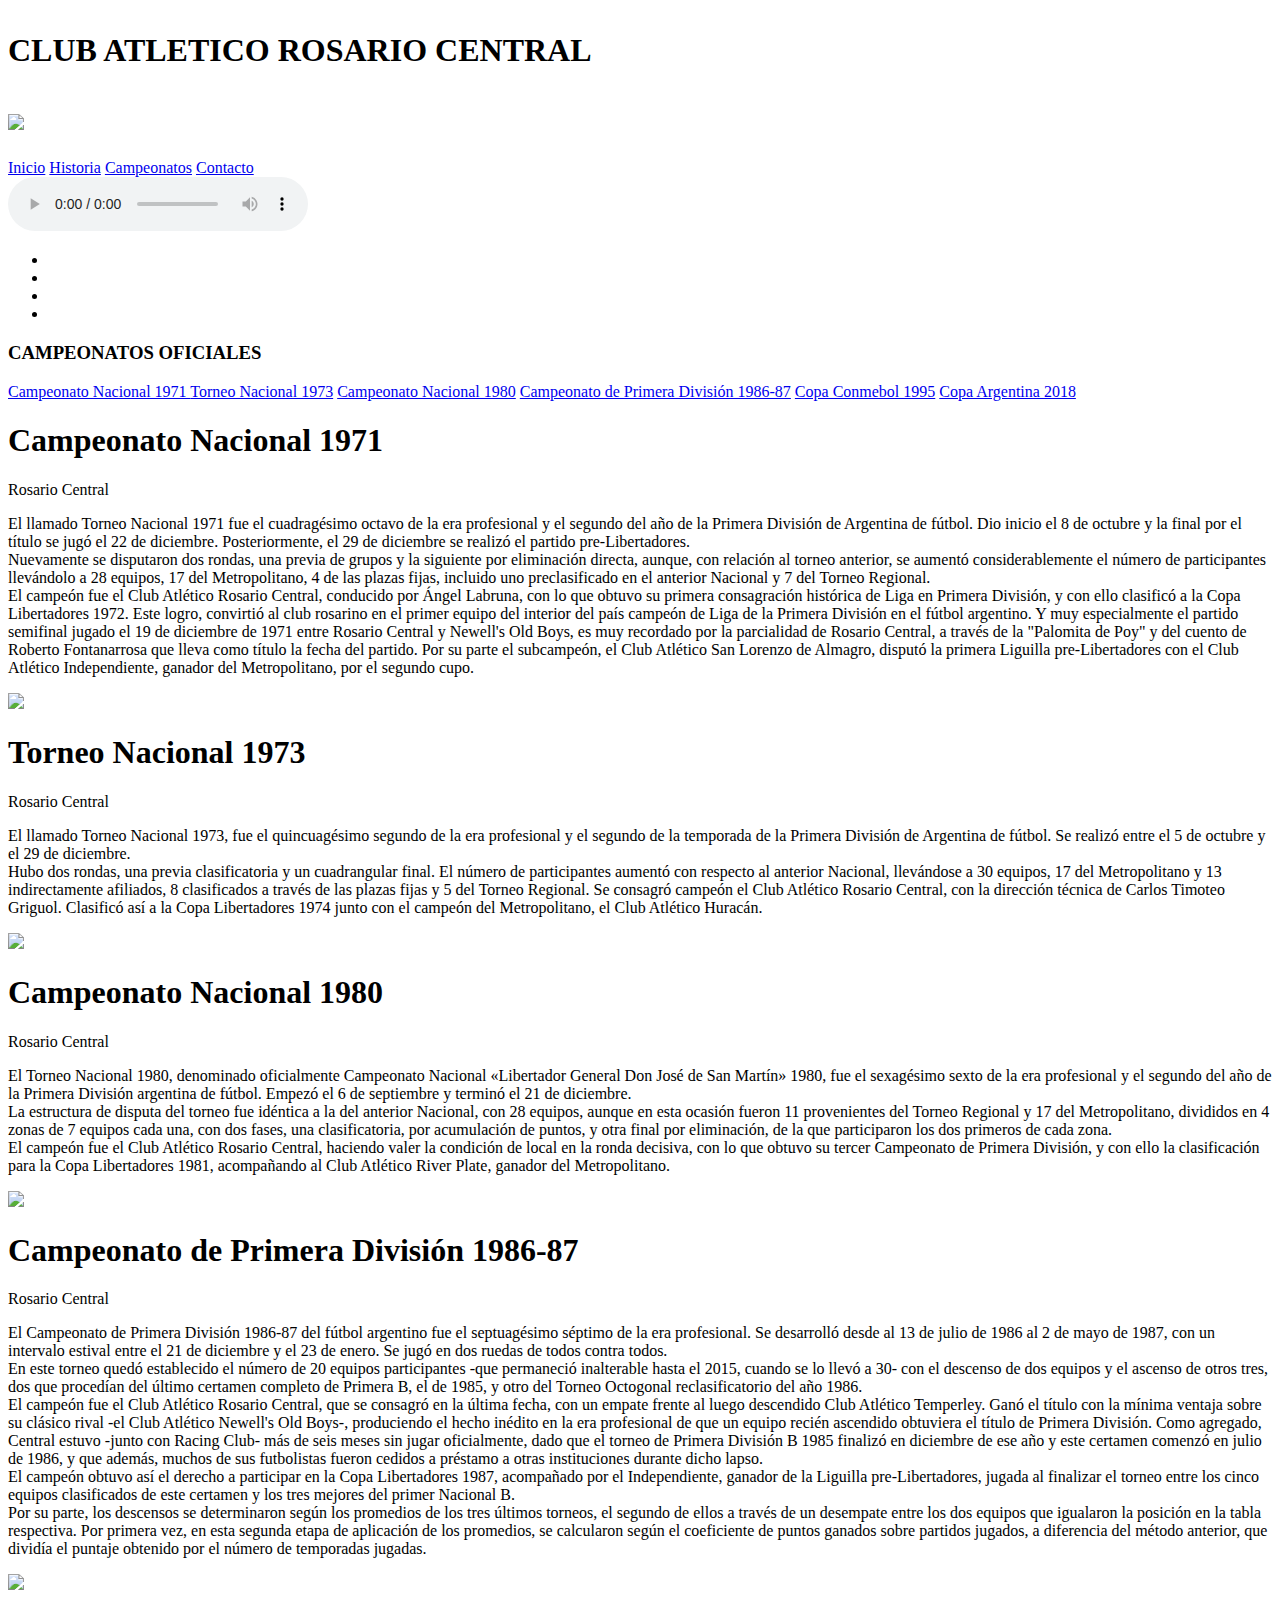
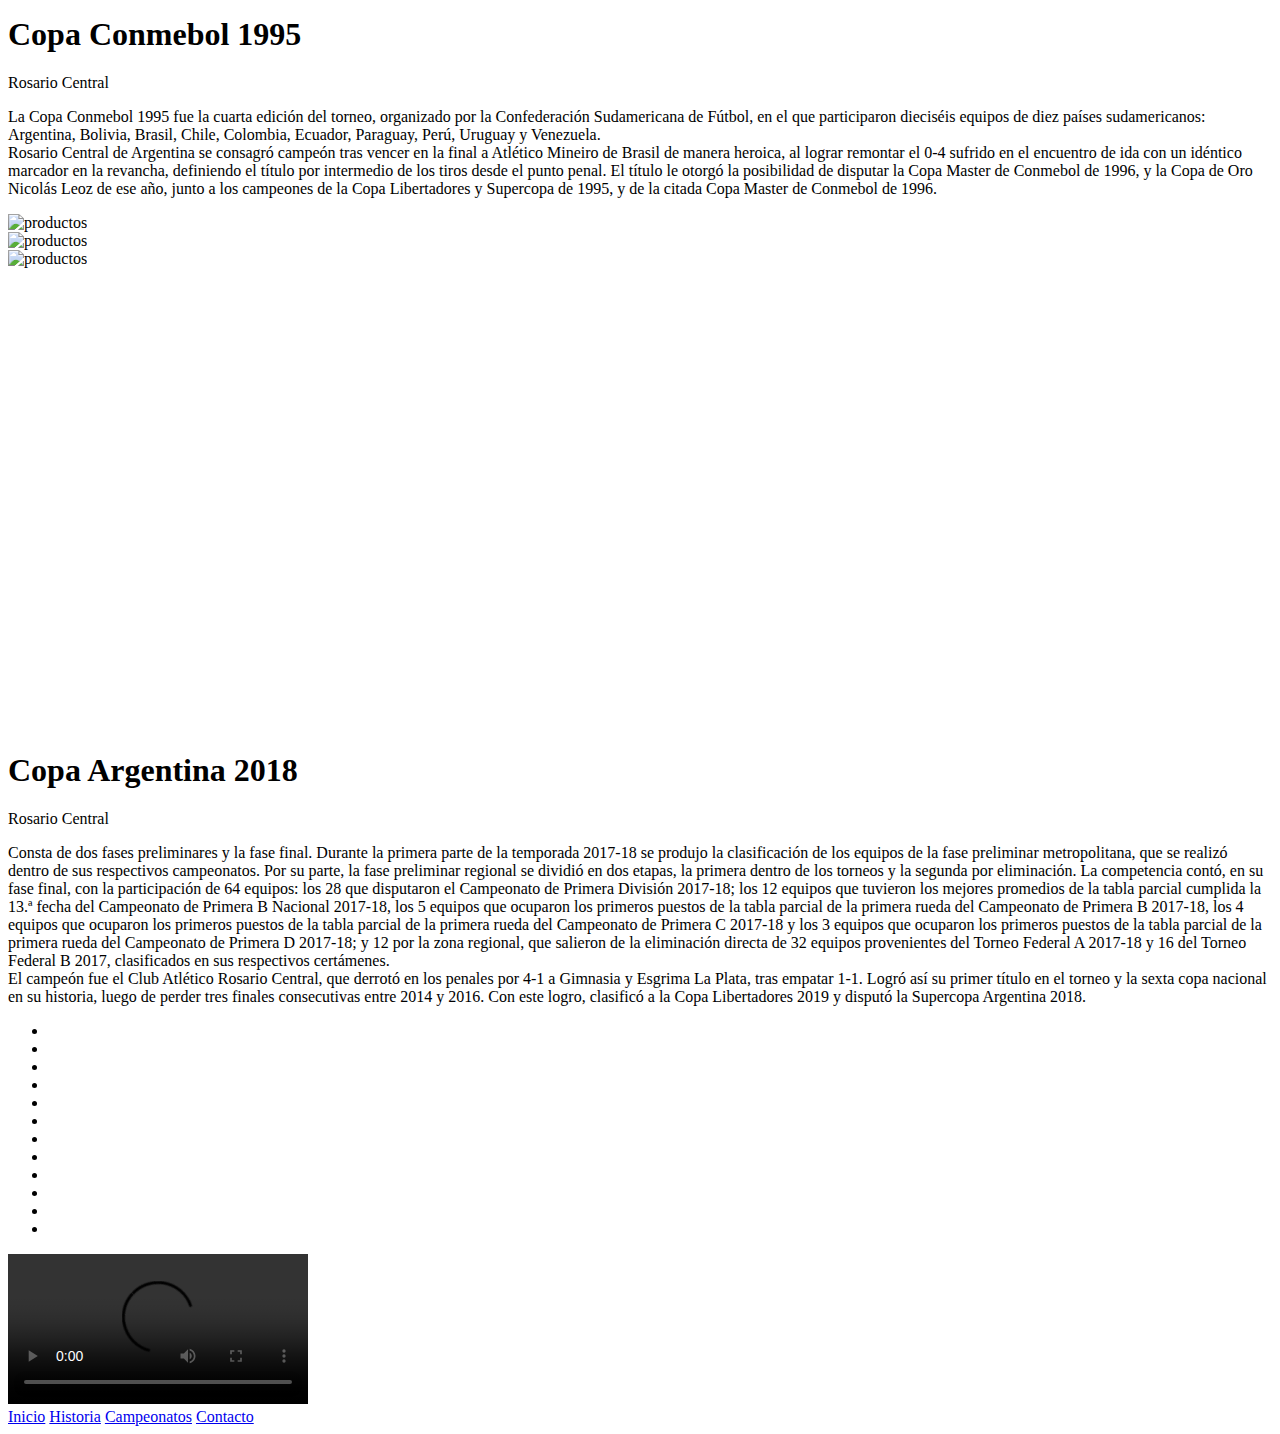
==== campeonatos.html @ 37ea7dd0 "Add files via upload" ====
<!DOCTYPE html>
<html lang="en">
<head>
    <meta charset="UTF-8">
    <meta http-equiv="X-UA-Compatible" content="IE=edge">
    <meta name="viewport" content="width=device-width, initial-scale=1.0">
    <title>Rosario Central</title>
	<link rel="stylesheet" type="text/css" href="css/normalize.css">
    <link rel="stylesheet" type="text/css" href="css/estilos.css">
</head>
<body>
    <h1 id="RC">
		<p class="hijo">CLUB ATLETICO ROSARIO CENTRAL</p>
		<img src="img/1.svg" id="escudo" >
	</h1>
	<header>
		<nav class="navbar">
			<div class="contenedor">
				<a href="index.html">Inicio</a>
				<a href="historia.html">Historia</a>
				<a href="campeonatos.html">Campeonatos</a>
				<a href="contacto.html">Contacto</a>
			</div>
		</nav>
		<audio controls="" autoplay="" loop="" >
			<source src="audio/3.mp3"  type="audio/mp3" >
		</audio>
		<div class="contenedor-imagen">
			<div  class="slider">
				<ul>
					<li><img src="img/campeonatos/1.jpg" alt=""></li>
					<li><img src="img/campeonatos/2.jpg" alt=""></li>
					<li><img src="img/campeonatos/3.jfif" alt=""></li>
					<li><img src="img/campeonatos/4.jfif " alt=""></li>
				</ul>
			</div> 
		</div>
	</header>
    <main id="blog">
		<div class="contenedor">
			<aside>
				<h3 class="titulo">CAMPEONATOS OFICIALES</h3>
				<nav class="indice">
					<a href="#articulo1">Campeonato Nacional 1971 </a>
					<a href="#articulo2">Torneo Nacional 1973</a>
					<a href="#articulo3">Campeonato Nacional 1980</a>
                    <a href="#articulo4">Campeonato de Primera División 1986-87</a>
					<a href="#articulo5">Copa Conmebol 1995</a>
					<a href="#articulo6">Copa Argentina 2018</a>
				</nav>
			</aside>
			<div class="contenido">
				<div class="post">
					<h1 class="titulo" id="articulo1">Campeonato Nacional 1971</h1>
					<p class="fecha">Rosario Central </p>
					<p>El llamado Torneo Nacional 1971 fue el cuadragésimo octavo de la era profesional y el segundo del año de la Primera División de Argentina de fútbol. Dio inicio el 8 de octubre y la final por el título se jugó el 22 de diciembre. Posteriormente, el 29 de diciembre se realizó el partido pre-Libertadores.<br>
                        Nuevamente se disputaron dos rondas, una previa de grupos y la siguiente por eliminación directa, aunque, con relación al torneo anterior, se aumentó considerablemente el número de participantes llevándolo a 28 equipos, 17 del Metropolitano, 4 de las plazas fijas, incluido uno preclasificado en el anterior Nacional y 7 del Torneo Regional.<br>
                        El campeón fue el Club Atlético Rosario Central, conducido por Ángel Labruna, con lo que obtuvo su primera consagración histórica de Liga en Primera División, y con ello clasificó a la Copa Libertadores 1972. Este logro, convirtió al club rosarino en el primer equipo del interior del país campeón de Liga de la Primera División en el fútbol argentino. Y muy especialmente el partido semifinal jugado el 19 de diciembre de 1971 entre Rosario Central y Newell's Old Boys, es muy recordado por la parcialidad de Rosario Central, a través de la "Palomita de Poy" y del cuento de Roberto Fontanarrosa que lleva como título la fecha del partido. Por su parte el subcampeón, el Club Atlético San Lorenzo de Almagro, disputó la primera Liguilla pre-Libertadores con el Club Atlético Independiente, ganador del Metropolitano, por el segundo cupo.<br>
					</p>
                    <img src="http://2.bp.blogspot.com/_KOpoHo4p1G0/S1Z5hCLZdzI/AAAAAAAAG38/K3ihgG-0pUM/s1600/Rosario+Central+1971.jpg">
				</div>
				<div class="post">
					<h1 class="titulo" id="articulo2">Torneo Nacional 1973</h1>
					<p class="fecha">Rosario Central</p>
					<p>El llamado Torneo Nacional 1973, fue el quincuagésimo segundo de la era profesional y el segundo de la temporada de la Primera División de Argentina de fútbol. Se realizó entre el 5 de octubre y el 29 de diciembre.<br>
                        Hubo dos rondas, una previa clasificatoria y un cuadrangular final. El número de participantes aumentó con respecto al anterior Nacional, llevándose a 30 equipos, 17 del Metropolitano y 13 indirectamente afiliados, 8 clasificados a través de las plazas fijas y 5 del Torneo Regional.
                        Se consagró campeón el Club Atlético Rosario Central, con la dirección técnica de Carlos Timoteo Griguol. Clasificó así a la Copa Libertadores 1974 junto con el campeón del Metropolitano, el Club Atlético Huracán.<br>

					</p>
                    <img src="http://2.bp.blogspot.com/_KOpoHo4p1G0/S6hB_Wzm0nI/AAAAAAAAG-U/hQ5O5_3QPI8/s1600/Atlanta+1973.jpg">

				</div>
				<div class="post" >
					<h1 class="titulo" id="articulo3">Campeonato Nacional 1980 </h1>
					<p class="fecha">Rosario Central</p>
                    <p>El Torneo Nacional 1980, denominado oficialmente Campeonato Nacional «Libertador General Don José de San Martín» 1980, fue el sexagésimo sexto de la era profesional y el segundo del año de la Primera División argentina de fútbol. Empezó el 6 de septiembre y terminó el 21 de diciembre.<br>
                        La estructura de disputa del torneo fue idéntica a la del anterior Nacional, con 28 equipos, aunque en esta ocasión fueron 11 provenientes del Torneo Regional y 17 del Metropolitano, divididos en 4 zonas de 7 equipos cada una, con dos fases, una clasificatoria, por acumulación de puntos, y otra final por eliminación, de la que participaron los dos primeros de cada zona.<br>                        
                        El campeón fue el Club Atlético Rosario Central, haciendo valer la condición de local en la ronda decisiva, con lo que obtuvo su tercer Campeonato de Primera División, y con ello la clasificación para la Copa Libertadores 1981, acompañando al Club Atlético River Plate, ganador del Metropolitano.<br>
                    </p>
                    <p><img src="http://2.bp.blogspot.com/_KOpoHo4p1G0/TI5uPlGLRNI/AAAAAAAAHmg/wCCuE2Ijllo/s1600/Rosario+Central+1980+(1).jpg" width=100%>
				</div>
                <div class="post">
					<h1 class="titulo" id="articulo4">Campeonato de Primera División 1986-87</h1>
					<p class="fecha">Rosario Central </p>
					<p>El Campeonato de Primera División 1986-87 del fútbol argentino fue el septuagésimo séptimo de la era profesional. Se desarrolló desde al 13 de julio de 1986 al 2 de mayo de 1987, con un intervalo estival entre el 21 de diciembre y el 23 de enero. Se jugó en dos ruedas de todos contra todos.<br>
                        En este torneo quedó establecido el número de 20 equipos participantes -que permaneció inalterable hasta el 2015, cuando se lo llevó a 30- con el descenso de dos equipos y el ascenso de otros tres, dos que procedían del último certamen completo de Primera B, el de 1985, y otro del Torneo Octogonal reclasificatorio del año 1986.<br>                        
                        El campeón fue el Club Atlético Rosario Central, que se consagró en la última fecha, con un empate frente al luego descendido Club Atlético Temperley. Ganó el título con la mínima ventaja sobre su clásico rival -el Club Atlético Newell's Old Boys-, produciendo el hecho inédito en la era profesional de que un equipo recién ascendido obtuviera el título de Primera División. Como agregado, Central estuvo -junto con Racing Club- más de seis meses sin jugar oficialmente, dado que el torneo de Primera División B 1985 finalizó en diciembre de ese año y este certamen comenzó en julio de 1986, y que además, muchos de sus futbolistas fueron cedidos a préstamo a otras instituciones durante dicho lapso.<br>                        
                        El campeón obtuvo así el derecho a participar en la Copa Libertadores 1987, acompañado por el Independiente, ganador de la Liguilla pre-Libertadores, jugada al finalizar el torneo entre los cinco equipos clasificados de este certamen y los tres mejores del primer Nacional B.<br>
                        Por su parte, los descensos se determinaron según los promedios de los tres últimos torneos, el segundo de ellos a través de un desempate entre los dos equipos que igualaron la posición en la tabla respectiva. Por primera vez, en esta segunda etapa de aplicación de los promedios, se calcularon según el coeficiente de puntos ganados sobre partidos jugados, a diferencia del método anterior, que dividía el puntaje obtenido por el número de temporadas jugadas.<br>
					</p>
                    <img src="https://upload.wikimedia.org/wikipedia/commons/e/e0/Central_8687.png" width=100%>
				</div>
				<div class="post">
					<h1 class="titulo" id="articulo5">Copa Conmebol 1995</h1>
					<p class="fecha">Rosario Central</p>
					<p>
                        La Copa Conmebol 1995 fue la cuarta edición del torneo, organizado por la Confederación Sudamericana de Fútbol, en el que participaron dieciséis equipos de diez países sudamericanos: Argentina, Bolivia, Brasil, Chile, Colombia, Ecuador, Paraguay, Perú, Uruguay y Venezuela.<br>
Rosario Central de Argentina se consagró campeón tras vencer en la final a Atlético Mineiro de Brasil de manera heroica, al lograr remontar el 0-4 sufrido en el encuentro de ida con un idéntico marcador en la revancha, definiendo el título por intermedio de los tiros desde el punto penal. El título le otorgó la posibilidad de disputar la Copa Master de Conmebol de 1996, y la Copa de Oro Nicolás Leoz de ese año, junto a los campeones de la Copa Libertadores y Supercopa de 1995, y de la citada Copa Master de Conmebol de 1996.<br>
					</p>
                    <div class="grid-container_" title="tproducto" >
                        <div class="grid-items_" ><img src="https://pbs.twimg.com/media/Duyet1YX4AACtI6?format=jpg&name=medium" title="productos"></div>
                        <div class="grid-items_" > <img src="https://3.bp.blogspot.com/-6Rc7_xMlsIE/VLcioAGjJvI/AAAAAAAASYM/Ajfu0hklpxg/s1600/1995.jpg" title="productos"></div>
                        <div class="grid-items_" ><img src="https://2.bp.blogspot.com/-rPLEsjruoQ0/VLbDlJTryPI/AAAAAAAASXg/zI8bmH0M1xU/s1600/imagem.jpg" title="productos"></div>
                        <div class="grid-items_" > <iframe width="100%" height="100%" src="https://www.youtube.com/embed/CvSZz_Xunyw" title="YouTube video player" frameborder="0" allow="accelerometer; autoplay; clipboard-write; encrypted-media; gyroscope; picture-in-picture" allowfullscreen></iframe></div>
                        <div class="grid-items_" ><iframe width="100%" height="100%" src="https://www.youtube.com/embed/usjiSTr1qUM" title="YouTube video player" frameborder="0" allow="accelerometer; autoplay; clipboard-write; encrypted-media; gyroscope; picture-in-picture" allowfullscreen></iframe></div>
                        <div class="grid-items_" ><iframe width="100%" height="100%" src="https://www.youtube.com/embed/ZPYIoporZG8" title="YouTube video player" frameborder="0" allow="accelerometer; autoplay; clipboard-write; encrypted-media; gyroscope; picture-in-picture" allowfullscreen></iframe></div>
                </div>
				</div>
				<div class="post" >
					<h1 class="titulo" id="articulo6">Copa Argentina 2018</h1>
					<p class="fecha">Rosario Central</p>
                    <p>Consta de dos fases preliminares y la fase final. Durante la primera parte de la temporada 2017-18 se produjo la clasificación de los equipos de la fase preliminar metropolitana, que se realizó dentro de sus respectivos campeonatos. Por su parte, la fase preliminar regional se dividió en dos etapas, la primera dentro de los torneos y la segunda por eliminación. La competencia contó, en su fase final, con la participación de 64 equipos: los 28 que disputaron el Campeonato de Primera División 2017-18; los 12 equipos que tuvieron los mejores promedios de la tabla parcial cumplida la 13.ª fecha del Campeonato de Primera B Nacional 2017-18, los 5 equipos que ocuparon los primeros puestos de la tabla parcial de la primera rueda del Campeonato de Primera B 2017-18, los 4 equipos que ocuparon los primeros puestos de la tabla parcial de la primera rueda del Campeonato de Primera C 2017-18 y los 3 equipos que ocuparon los primeros puestos de la tabla parcial de la primera rueda del Campeonato de Primera D 2017-18; y 12 por la zona regional, que salieron de la eliminación directa de 32 equipos provenientes del Torneo Federal A 2017-18 y 16 del Torneo Federal B 2017, clasificados en sus respectivos certámenes.</br>
						El campeón fue el Club Atlético Rosario Central, que derrotó en los penales por 4-1 a Gimnasia y Esgrima La Plata, tras empatar 1-1. Logró así su primer título en el torneo y la sexta copa nacional en su historia, luego de perder tres finales consecutivas entre 2014 y 2016. Con este logro, clasificó a la Copa Libertadores 2019 y disputó la Supercopa Argentina 2018.<br></p>
						<div class="slider3">
							<ul>
								<li>
				  <img src="https://copaargentina.s3.amazonaws.com/images/m42381_crop169014_1024x576_proportional_1557161871D52D.jpg" alt="">
				 </li>
								<li>
				  <img src="https://copaargentina-photos.s3.amazonaws.com/m42400_crop169014_1024x576_proportional_15441541485D7B.jpg" alt="">
				</li>
								<li>
				  <img src="https://copaargentina-photos.s3.amazonaws.com/m42401_crop169014_1024x576_proportional_154415414409C1.jpg" alt="">
				</li>
								<li>
				  <img src="https://copaargentina.s3.amazonaws.com/images/m42405_crop169014_1024x576_proportional_1548839245DF62.jpg" alt="">
				</li>
				<li>
					<img src="https://copaargentina-photos.s3.amazonaws.com/m42404_crop169014_1024x576_proportional_1544154152EE01.jpg" alt="">
				   </li>
								  <li>
					<img src="https://copaargentina-photos.s3.amazonaws.com/m42403_crop169014_1024x576_proportional_1544154149491E.jpg" alt="">
				  </li>
								  <li>
					<img src="https://copaargentina.s3.amazonaws.com/images/m42408_crop169014_1024x576_proportional_1591064121E723.jpg" alt="">
				  </li>
								  <li>
					<img src="https://copaargentina.s3.amazonaws.com/images/m42409_crop169014_1024x576_proportional_15910641212D1D.jpg" alt="">
				  </li>
				  <li>
					<img src="https://copaargentina.s3.amazonaws.com/images/m42411_crop169014_1024x576_proportional_1550701115FB64.jpg" alt="">
				   </li>
								  <li>
					<img src="https://copaargentina-photos.s3.amazonaws.com/m42410_crop169014_1024x576_proportional_1544154152E9D3.jpg" alt="">
				  </li>
								  <li>
					<img src="https://copaargentina.s3.amazonaws.com/images/m42395_crop169014_1024x576_proportional_15507011116080.jpg" alt="">
				  </li>
								  <li>
					<img src="https://copaargentina.s3.amazonaws.com/images/m42396_crop169014_1024x576_proportional_155070111148C4.jpg" alt="">
				  </li>
							</ul>
						</div>
			</div>	
		</div>
	</div>
	</main>
	<footer>
		<div class="contenedor-imagen">
			<video src="img/campeonatos/5.mp4" controls="" >video</video>
		</div>
		<nav class="navbar">
				<div class="contenedor">
                    <a href="index.html">Inicio</a>
                    <a href="historia.html">Historia</a>
                    <a href="campeonatos.html">Campeonatos</a>
                    <a href="contacto.html">Contacto</a>
			</div>
		</nav>
	</footer>
	<script src="https://cdnjs.cloudflare.com/ajax/libs/materialize/1.0.0/js/materialize.min.js"></script>
	<script src="main.js"></script>
</body>
</html>
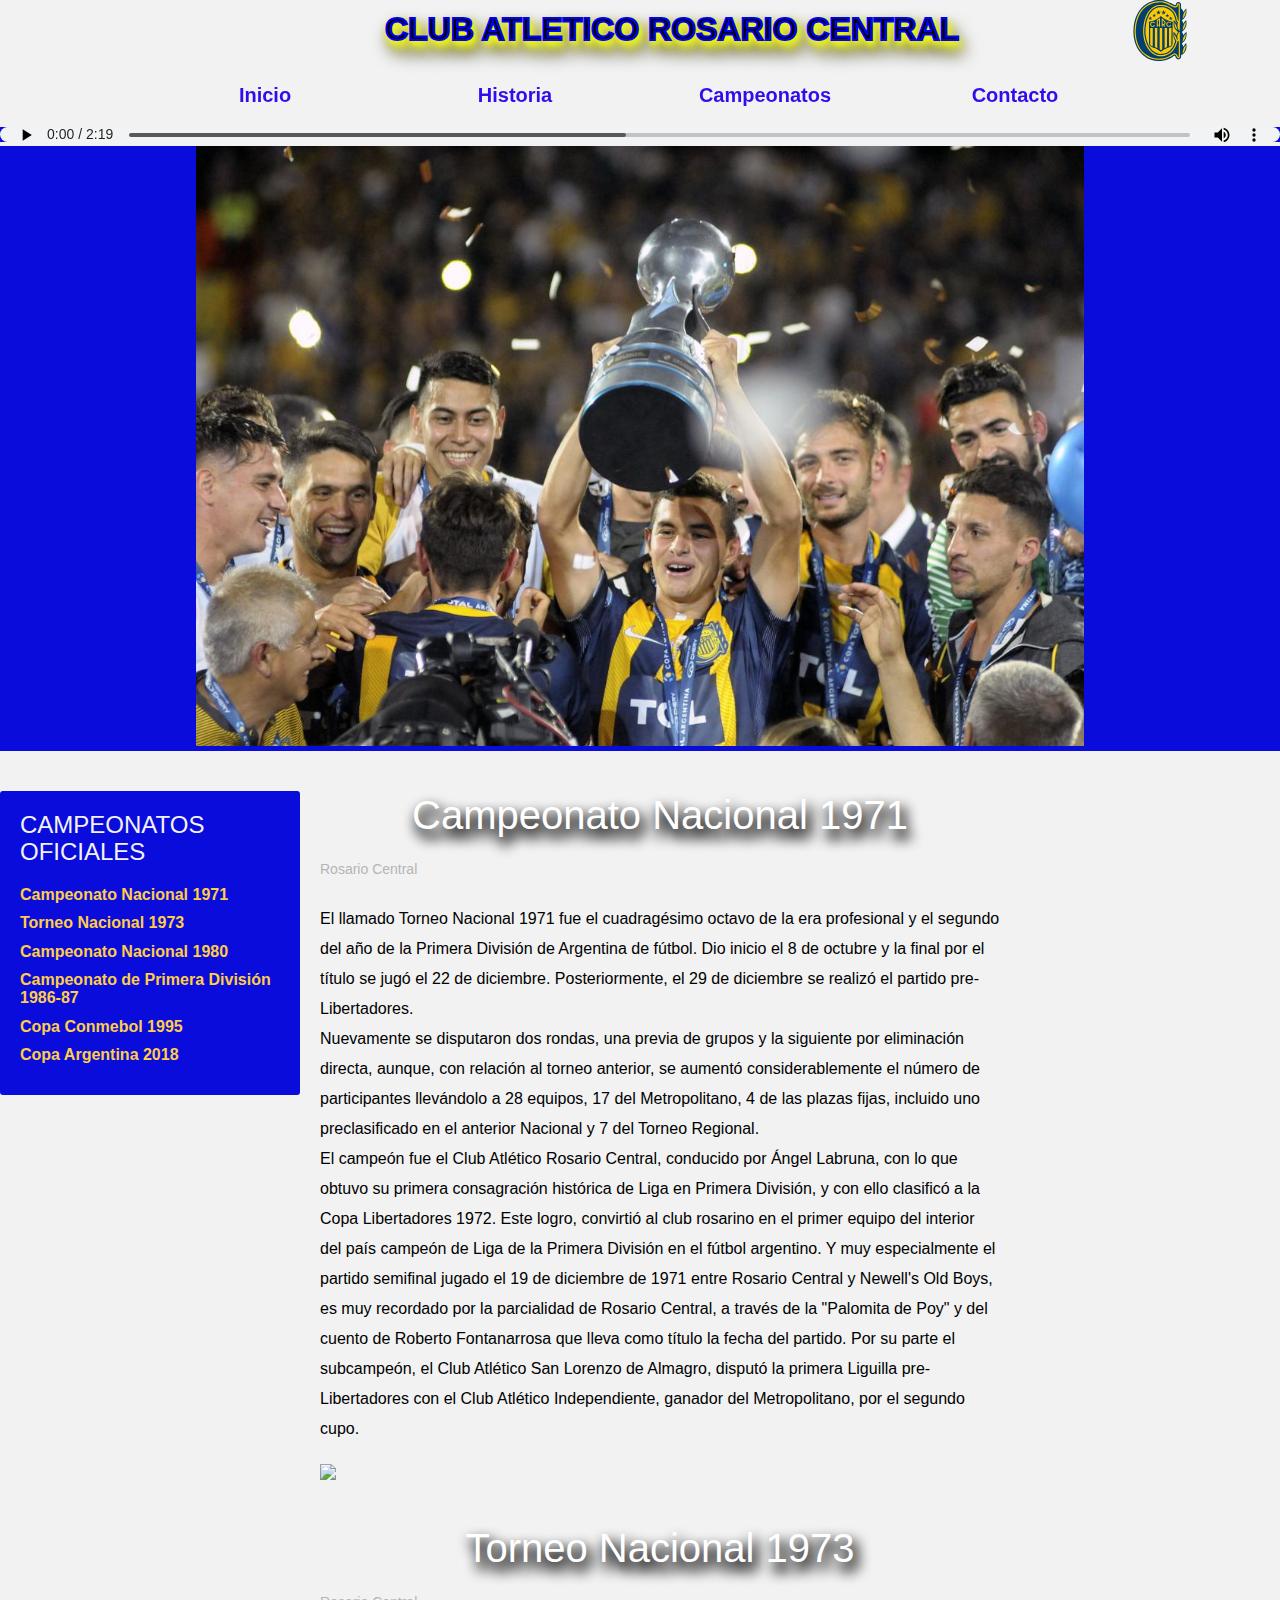
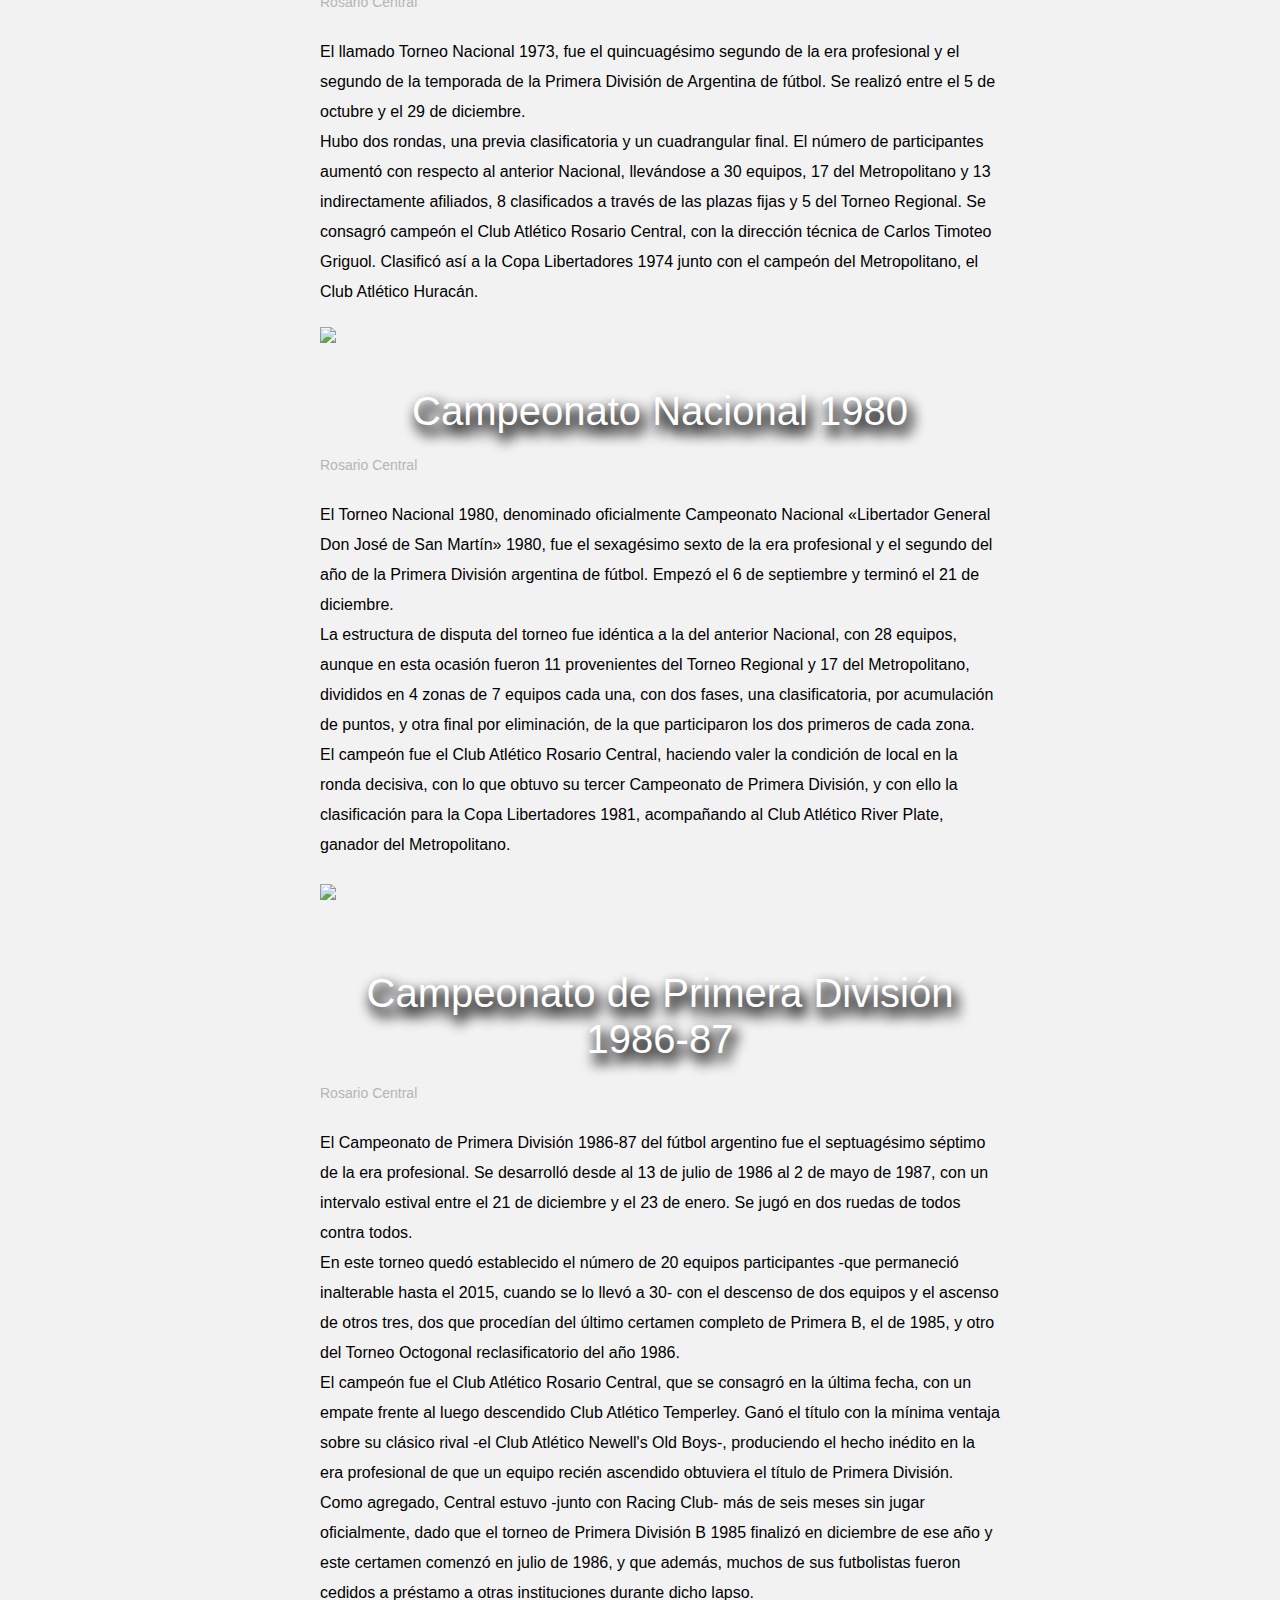
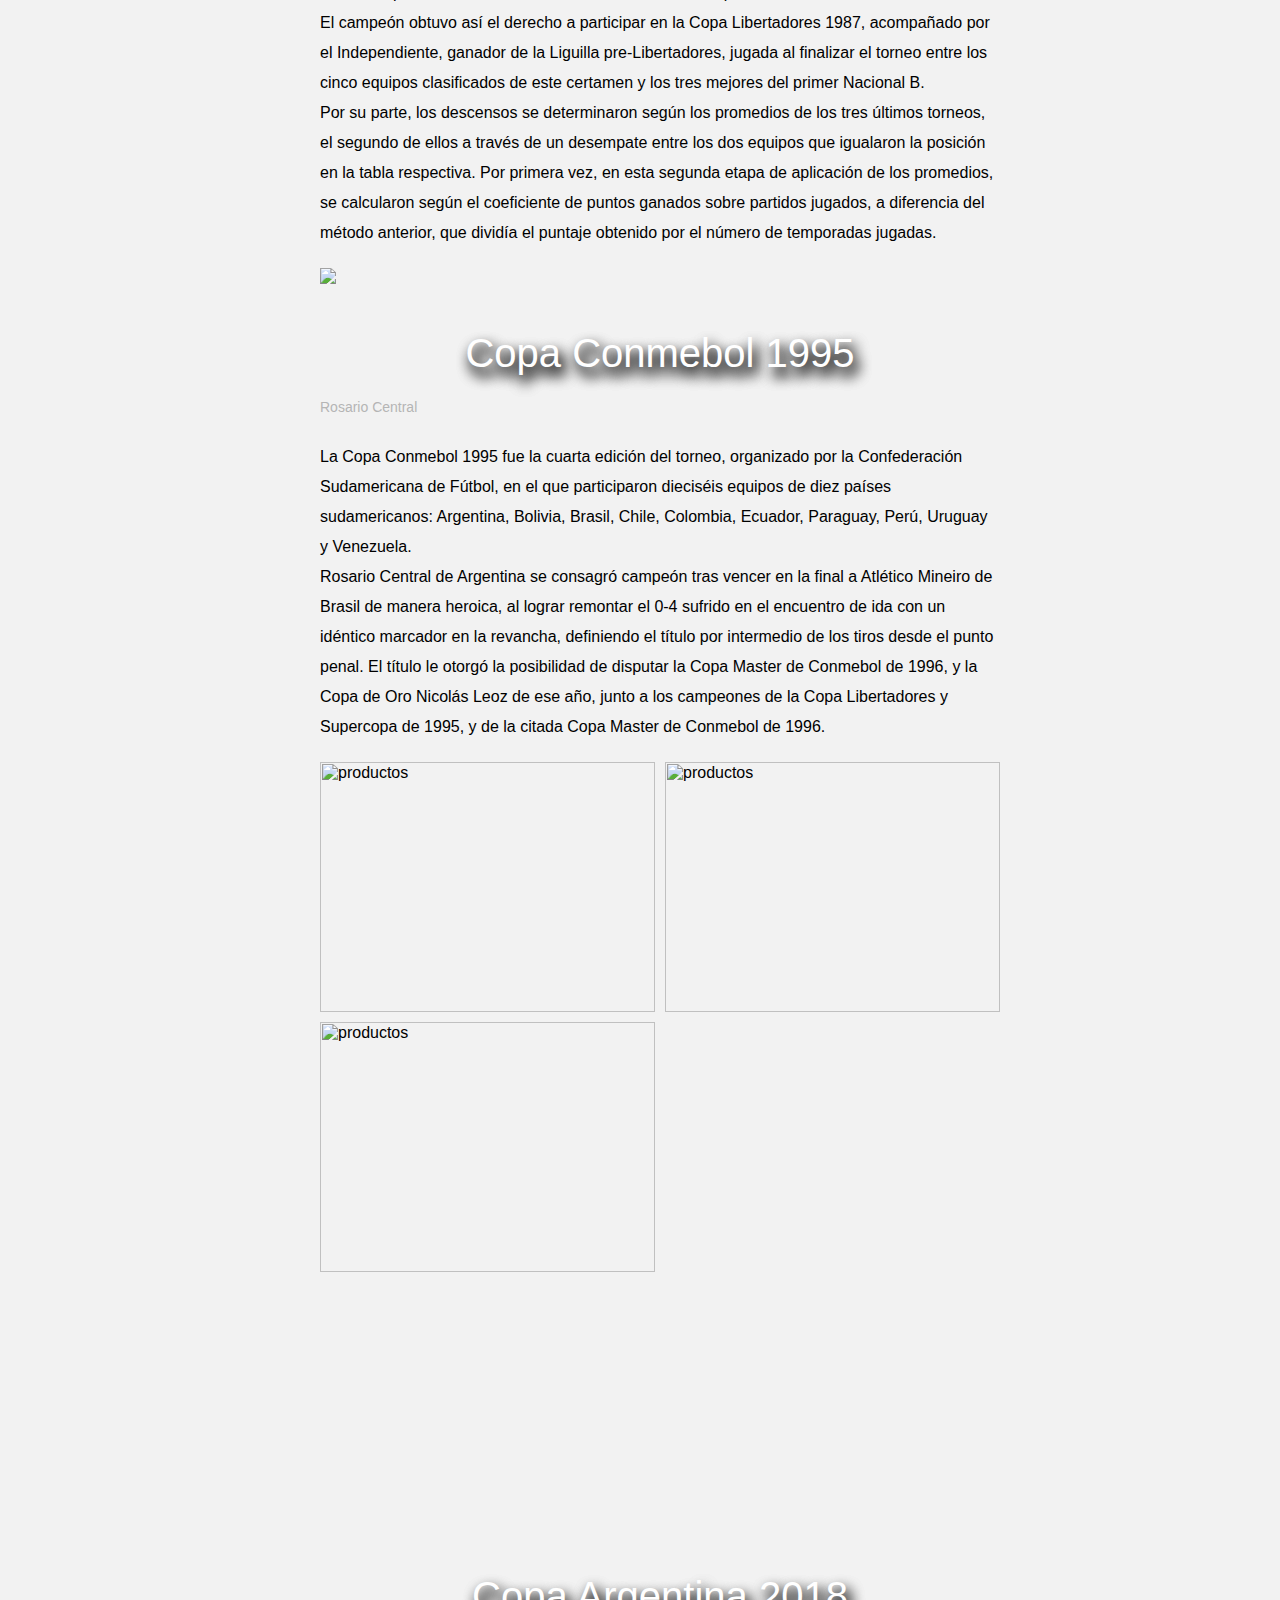
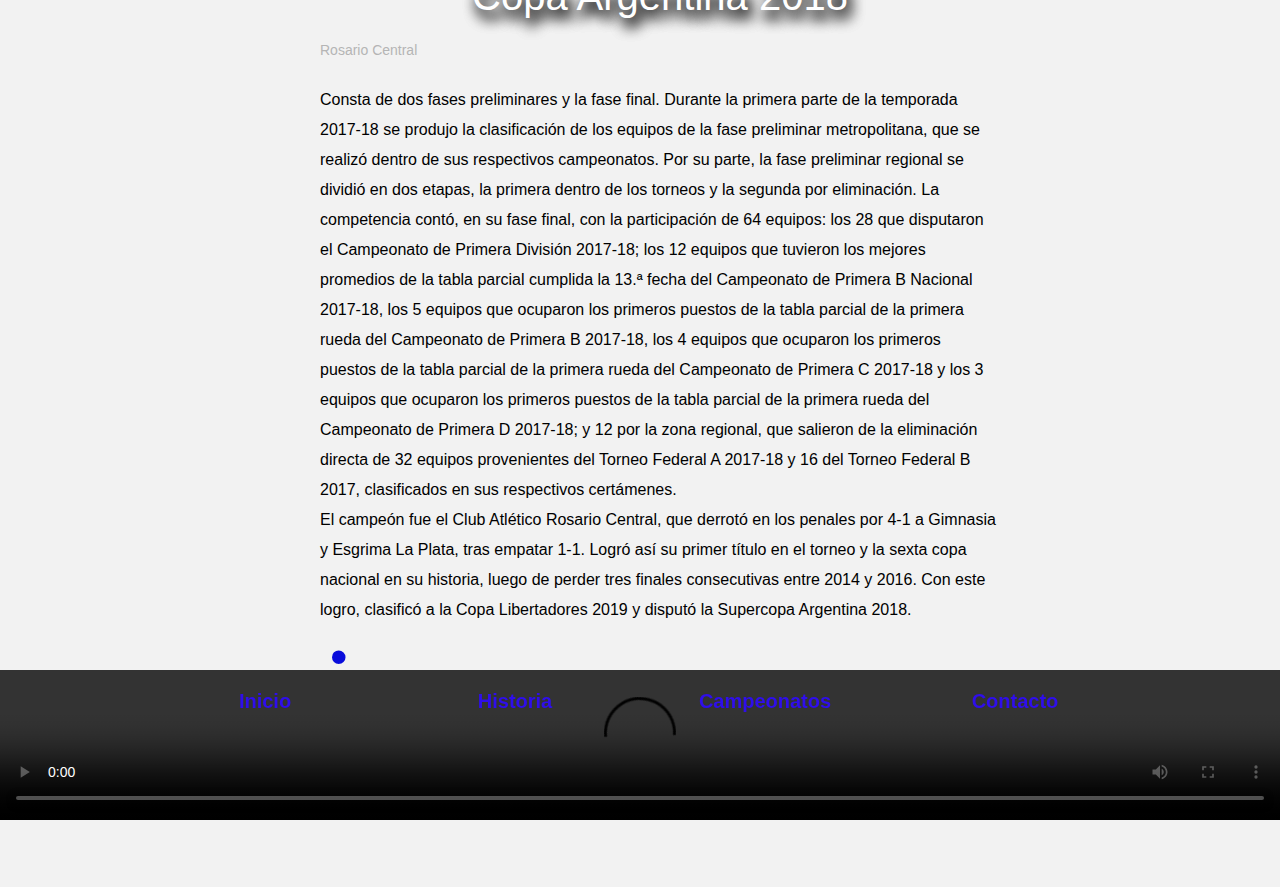
==== commit 484a92c1: "Update campeonatos.html" ====
--- a/campeonatos.html
+++ b/campeonatos.html
@@ -7,6 +7,7 @@
     <title>Rosario Central</title>
 	<link rel="stylesheet" type="text/css" href="css/normalize.css">
     <link rel="stylesheet" type="text/css" href="css/estilos.css">
+	<link rel="icon" href="img/rc.ico">
 </head>
 <body>
     <h1 id="RC">
@@ -171,4 +172,4 @@
 	<script src="https://cdnjs.cloudflare.com/ajax/libs/materialize/1.0.0/js/materialize.min.js"></script>
 	<script src="main.js"></script>
 </body>
-</html>+</html>
--- a/css/estilos.css
+++ b/css/estilos.css
@@ -0,0 +1,567 @@
+* {
+	margin: 0;
+	padding: 0;
+	box-sizing: border-box;
+}
+.sticky-container2{ display:none;}
+html{
+	scroll-behavior: smooth;
+}
+h1{ background-image:url(../img/10.png));
+	padding-bottom: 15px;
+    padding-top: 10px;
+    margin-top: 1px;
+    margin-bottom: 1px;
+} 
+.hijo{text-align: center;
+	padding-left: 10%;
+	margin-right: 7%;
+	margin-left: 2%;
+	-webkit-text-stroke: 2px blue;
+	text-transform: uppercase;
+	text-shadow: 1px  2px 5px #eeff00,
+				 2px  4px 7px #f9fd12,
+				 3px  6px 9px #eefa49, 
+				 4px  8px 11px #cecb14, 
+				 5px 10px 15px #7c7a11,
+				 6px 12px 19px #000000;}
+
+h1 img { position:absolute;
+		width: 60px;
+		height: 61px;
+		top: 0;
+		right:7%;
+	}
+a {
+	text-decoration: none;
+	outline: none;
+}
+a:hover {
+	text-decoration: underline;
+}
+body {
+    font-family: 'Noto Sans JP', sans-serif;	
+	background: #f2f2f2;
+}
+audio { width:100%;
+		background-color:#090cdb;
+		height:15px;
+}
+
+/* * ============================== */
+/* * ============ HEADER ========== */
+/* * ============================== */
+.navbar {
+	background-image: url(https://p4.wallpaperbetter.com/wallpaper/324/285/270/polygonal-triangles-shades-yellow-wallpaper-preview.jpg);
+	position: sticky;
+	top: 0;
+	font-size: 20px;
+}
+.navbar a {
+	color: rgb(47, 14, 235);
+	display: inline-block;
+	padding: 20px;
+	width: 100%;
+	text-align: center;
+	transition: .3s ease-out all;
+	font-weight: bold;
+}
+.navbar a:hover {
+	background: #0980db;
+	color: #fff;
+	font-size: 22px;
+	font-weight: 10px;
+	text-decoration: none;
+
+}
+.contenedor {
+	max-width: 1000px;
+	width: 90%;
+	margin: auto;
+	display: flex;
+	justify-content: space-between;
+}
+/* * ============================== */
+/* * ===== CONTENEDOR IMAGEN ====== */
+/* * ============================== */
+
+.slider{
+	width: 100%;
+	margin: auto;
+	overflow: hidden;
+	background-color:#090cdb;
+  }
+  .slider ul {
+  display:flex;
+	padding: 0;
+	width: 400%;
+	animation:cambio 20s infinite alternate ease-in;
+  }
+  .slider li {
+	width: 100%;
+	list-style: none;
+  }
+  .slider img {
+	width:100%;
+	height:800px;
+	object-fit: scale-down;
+
+  }
+  @keyframes cambio {
+	0% {
+	  margin-left:0;
+	}
+	20%{ margin-left:0;}
+	25%{
+	  margin-left:-100%;
+	}
+	45%{margin-left:-100%; }
+	50%{margin-left:-200%;}
+	70%{margin-left:-200%;}
+	75%{margin-left:-300%;}
+	100%{margin-left:-300%;}
+  }
+  
+/* * ============================== */
+/* * ============ MAIN ============ */
+/* * ============================== */
+#blog{ background-image: url(../img/nieve.jpg);}
+main {
+	min-height: 100vh;
+	
+}
+main .contenedor{
+margin-left:15%;
+}
+
+main .contenido p {
+	margin-bottom: 20px;
+	line-height: 30px;
+	color: #000000;
+	
+}
+main .contenido .titulo {
+    font-family: 'Montserrat', sans-serif;
+	font-weight: normal;
+	padding-top: 40px;
+	
+}
+main .contenido .fecha {
+	font-size: 14px;
+	color: #B5B5B5;
+	
+}
+.post h1{color:white;
+	text-align: center;
+	text-shadow:4px 8px 14px #000000, 4px 8px 14px #000000;
+	font-size: 40px;
+	font-weight: bold;
+
+}
+main ul{list-style: none; /* Quitamos los marcadores */
+	padding: 0; /* Quitamos el padding por defecto de la lista */
+	margin-left: 10px; /* Separamos la lista de la izquierda */
+
+}
+main ul li::before{content: "\2022";  
+	color: #090cdb; 
+	display: inline-block; 
+	padding-right: 10px;
+	font-size: 50px;
+	line-height: 25px;
+	vertical-align: -11px;
+	width: 15px;
+
+}
+/* ARTICULO 3 - CAROUSEL*/
+
+.slider1{
+	width: 100%;
+	margin: auto;
+	overflow: hidden;
+	background-color:rgba(255, 255, 255, 0.11);
+  }
+  .slider1 ul {
+  display:flex;
+	padding: 0;
+	width: 1000%;
+	animation:cambio 20s infinite alternate ease-in;
+  }
+  .slider1 li {
+	width: 100%;
+	list-style: none;
+  }
+  .slider1 img {
+	width:100%;
+	height:90%;
+	object-fit: cover;
+
+  }
+  @keyframes cambio {
+	0% {
+	  margin-left:0;
+	}
+	20%{ margin-left:0;}
+	25%{
+	  margin-left:-100%;
+	}
+	45%{margin-left:-100%; }
+	50%{margin-left:-200%;}
+	70%{margin-left:-200%;}
+	75%{margin-left:-300%;}
+	100%{margin-left:-300%;}
+  }
+  
+/* * ============================== */
+/* * ============ ASIDE =========== */
+/* * ============================== */
+aside {
+	min-width: 30%;
+	margin: 40px 20px 20px 0;
+	height: 100%;
+	background-color:  #090cdb;
+	padding: 20px;
+	border-radius: 3px;
+	position: sticky;
+	top:20px;
+}
+aside .titulo {
+	font-family: 'Montserrat', sans-serif;
+	font-weight: normal;
+	font-size: 24px;
+	margin-bottom: 20px;
+	color: #f2f2f2;
+}
+aside .indice a {
+	display: block;
+	margin-bottom: 10px;
+	color: #FFCD48;
+	font-weight:bold;
+}
+
+/* * ============================== */
+/* * ========== FOOTER ============ */
+/* * ============================== */
+footer .navbar{
+	position: sticky;
+	bottom: 0;
+}
+
+
+/* * ============================== */
+/* * ====== MEDIA QUERIES ========= */
+/* * ============================== */
+@media screen and (max-width: 1600px){
+	main .contenedor{
+		margin-left:0%;
+		}
+}
+@media screen and (max-width: 1131px){
+	.sticky-container{display:none;
+	}
+	.sticky-container2{ display:contents; text-align: center; margin: auto; padding:auto; }
+	.sticky-container2 ul { list-style-type: none;}
+	.sticky-container2 li {  
+		float: right;
+		margin-right: 10px;
+		padding: 0 4px;}
+	.sticky-container2 li img{
+		object-fit: cover ;
+	}
+	.stycky2p{ text-align: center;
+				padding-top: 50px;
+				color:#1606fc;
+				font-weight:bold;
+				text-transform: uppercase;
+				text-shadow: 1px  2px 5px #eeff00,
+							 2px  4px 7px #f9fd12,
+							 3px  6px 9px #eefa49, 
+							 4px  8px 11px #cecb14, 
+							 5px 10px 15px #7c7a11,
+							 6px 12px 19px #000000;
+			}
+}
+@media screen and (max-width: 900px){
+	h1 img { position:absolute;
+		width: 45px;
+		height: 45px;
+		top: 10px;
+		right:5%;
+	}
+	.navbar .contenedor {
+		flex-wrap: wrap;
+		margin: 0;
+		width: 100%;
+	}
+	.navbar a {
+		width: auto;
+		flex: 1;
+	}
+	.contenedor-imagen {
+		height: 50vh;
+	}
+	main .contenedor {
+		flex-direction: column;
+		margin: auto;
+	}
+	aside{
+		position: static;
+		margin: 40px 0 0 0;
+	}
+
+
+		
+}
+.slider img {
+	width:100%;
+	height:450px;
+	object-fit: scale-down;
+  }
+@media screen and (max-width: 700px){
+	h1 img { position:absolute;
+		width: 45px;
+		height: 45px;
+		top: 25px;
+		right:0;
+	}
+	.slider img {
+		width:100%;
+		height:450px;
+		object-fit: scale-down;
+	
+	  }
+
+}
+
+/*
+
+
+HISTORIA.HTML
+
+
+*/
+.historia{
+	background: url(../img/nieve.jpg)
+}
+.historia-h2{
+	color: rgb(235, 231, 14);
+	display: inline-block;
+	padding: 20px;
+	width: 100%;
+	text-align: center;
+	transition: .3s ease-out all;
+	font-size:70px;
+	text-shadow: 1px  2px 5px #eeff00,
+	2px  4px 7px #1606fc,
+	3px  6px 9px #0d0ab3, 
+	4px  8px 11px #1b10bb, 
+	5px 10px 15px #2d117c,
+	6px 12px 19px #000000;}
+
+.historia-h3{
+	font-size: medium;
+	text-align: justify;
+	padding: 1%;
+	margin-left: 20%;
+	margin-right: 20%;
+	margin-top: 1%;
+
+}
+/*
+
+
+CAMPEONATOS.html
+
+
+*/
+.grid-container_ {display: grid;
+	grid-template-columns: repeat(auto-fill,minmax(250px,1fr));
+	grid-auto-rows: 250px;
+	grid-gap: 10px;
+
+}
+
+.grid-container_ img{width: 100%;
+		height:100%;
+		object-fit: cover;
+	}
+.grid-container_ img:first-child{ grid-column: 1/3;
+					grid-row:1/3;
+
+}
+.grid-container_ img:nth-child(6){
+						grid-column: 2/4;
+						grid-row: 3/5;
+}
+
+
+.grid-container_ img:nth-child(9){
+					grid-row: span 3;
+}
+
+.grid-container_ img:nth-child(16){
+					grid-row: span 2;
+}
+
+/*copa argentina 2018*/
+.slider3 {
+	width: 100%;
+	margin: auto;
+	overflow: hidden;
+	
+}
+
+.slider3 ul {
+	display: flex;
+	padding: 0;
+	width: 1200%;
+	
+	animation: cambio 20s infinite alternate linear;
+}
+
+.slider3 li {
+	width: 100%;
+	list-style: none;
+}
+
+.slider img {
+	width: 100%;
+	height: 600px;
+}
+
+@keyframes cambio {
+	0% {margin-left: 0;}
+	20% {margin-left: 0;}
+	
+	25% {margin-left: -100%;}
+	45% {margin-left: -100%;}
+	
+	50% {margin-left: -200%;}
+	70% {margin-left: -200%;}
+	
+	75% {margin-left: -300%;}
+	100% {margin-left: -300%;}
+}
+footer video {width:100%; 
+	height:auto; 
+	padding:0;
+	margin:0;
+	}
+/*CONTACTO*/
+.navbare{ background-image: url(../img/9.png);}
+form{
+	width:600px;
+	height:auto;
+	padding:32px;
+	border:10px solid #f5e508;
+	border-radius:20px;
+	margin:auto;
+	background-color:rgb(16, 39, 248);
+	box-shadow: 28px 16px 116px 17px rgb(16, 39, 248);
+-webkit-box-shadow: 28px 16px 116px 17px rgb(16, 39, 248);
+-moz-box-shadow: 28px 16px 116px 17px rgb(16, 39, 248);
+	
+}
+form label{
+	width:144px;
+	font-weight:bold;
+	display:inline-block;
+	color:#fff;
+}
+form input[type="text"],
+form input[type="email"]{
+	width:360px;
+	padding:6px 20px;
+	border:1px solid #f5e508;
+	border-radius:6px;
+	background-color:#f5e508;
+	margin:16px 0;
+	display:inline-block;
+}
+form input[type="submit"]{
+	width:100%;
+	padding:16px 32px;
+	margin-top:64px;
+	border:6px solid #f5e508 ;
+	border-radius:10px;
+	display:block;
+	color:#fff;
+	font-size: 24px;
+	background-color:#0c08f5;
+} 
+form input[type="submit"]:hover{
+	cursor:pointer;
+}
+textarea{
+	width:100%;
+	height:200px;
+	border:2px solid #f6f6f6;
+	border-radius:6px;
+	background-color:#f6f6f6;			
+	margin:16px 0;
+	/*resize: vertical | horizontal | none | both*/
+	resize:none;
+	display:block;
+}
+.holas{background-color: white;}
+.uno{ text-align: center;
+	font-size: 50px;
+	padding: 10px;
+
+	color:#1606fc;
+	font-weight:bold;
+	text-transform: uppercase;
+	text-shadow: 1px  2px 5px #eeff00,
+				 2px  4px 7px #f9fd12,
+				 3px  6px 9px #eefa49, 
+				 4px  8px 11px #cecb14, 
+				 5px 10px 15px #7c7a11,
+				 6px 12px 19px #000000;}
+/*redes sociales*/
+
+.sticky-container{
+    padding:0px;
+    margin:0px;
+    position:fixed;
+    right:-130px;
+    top:230px;
+    width:420px;
+    z-index: 1100;
+}
+.sticky li{
+    list-style-type:none;
+    background-image: url(../img/campeonatos/1.jpg);
+    color:#2f00ff;
+    height:86px;
+    padding:0px;
+    margin:0px 0px 1px 0px;
+    -webkit-transition:all 0.25s ease-in-out;
+    -moz-transition:all 0.25s ease-in-out;
+    -o-transition:all 0.25s ease-in-out;
+    transition:all 0.25s ease-in-out;
+    cursor:pointer;
+}
+.sticky li:hover{
+    margin-left:-115px;
+}
+.sticky li img{
+	object-fit: cover;
+    float:left;
+    margin:5px 4px;
+    margin-right:5px;
+}
+.sticky li p{
+    padding-top:5px;
+    margin:0px;
+    line-height:16px;
+    font-size:11px;
+}
+.sticky li p a{
+    text-decoration:none;
+    color:#f5e508;
+	font-size:20px;
+	font-weight:bold;
+}
+.sticky li p a:hover{
+    text-decoration:underline;
+}
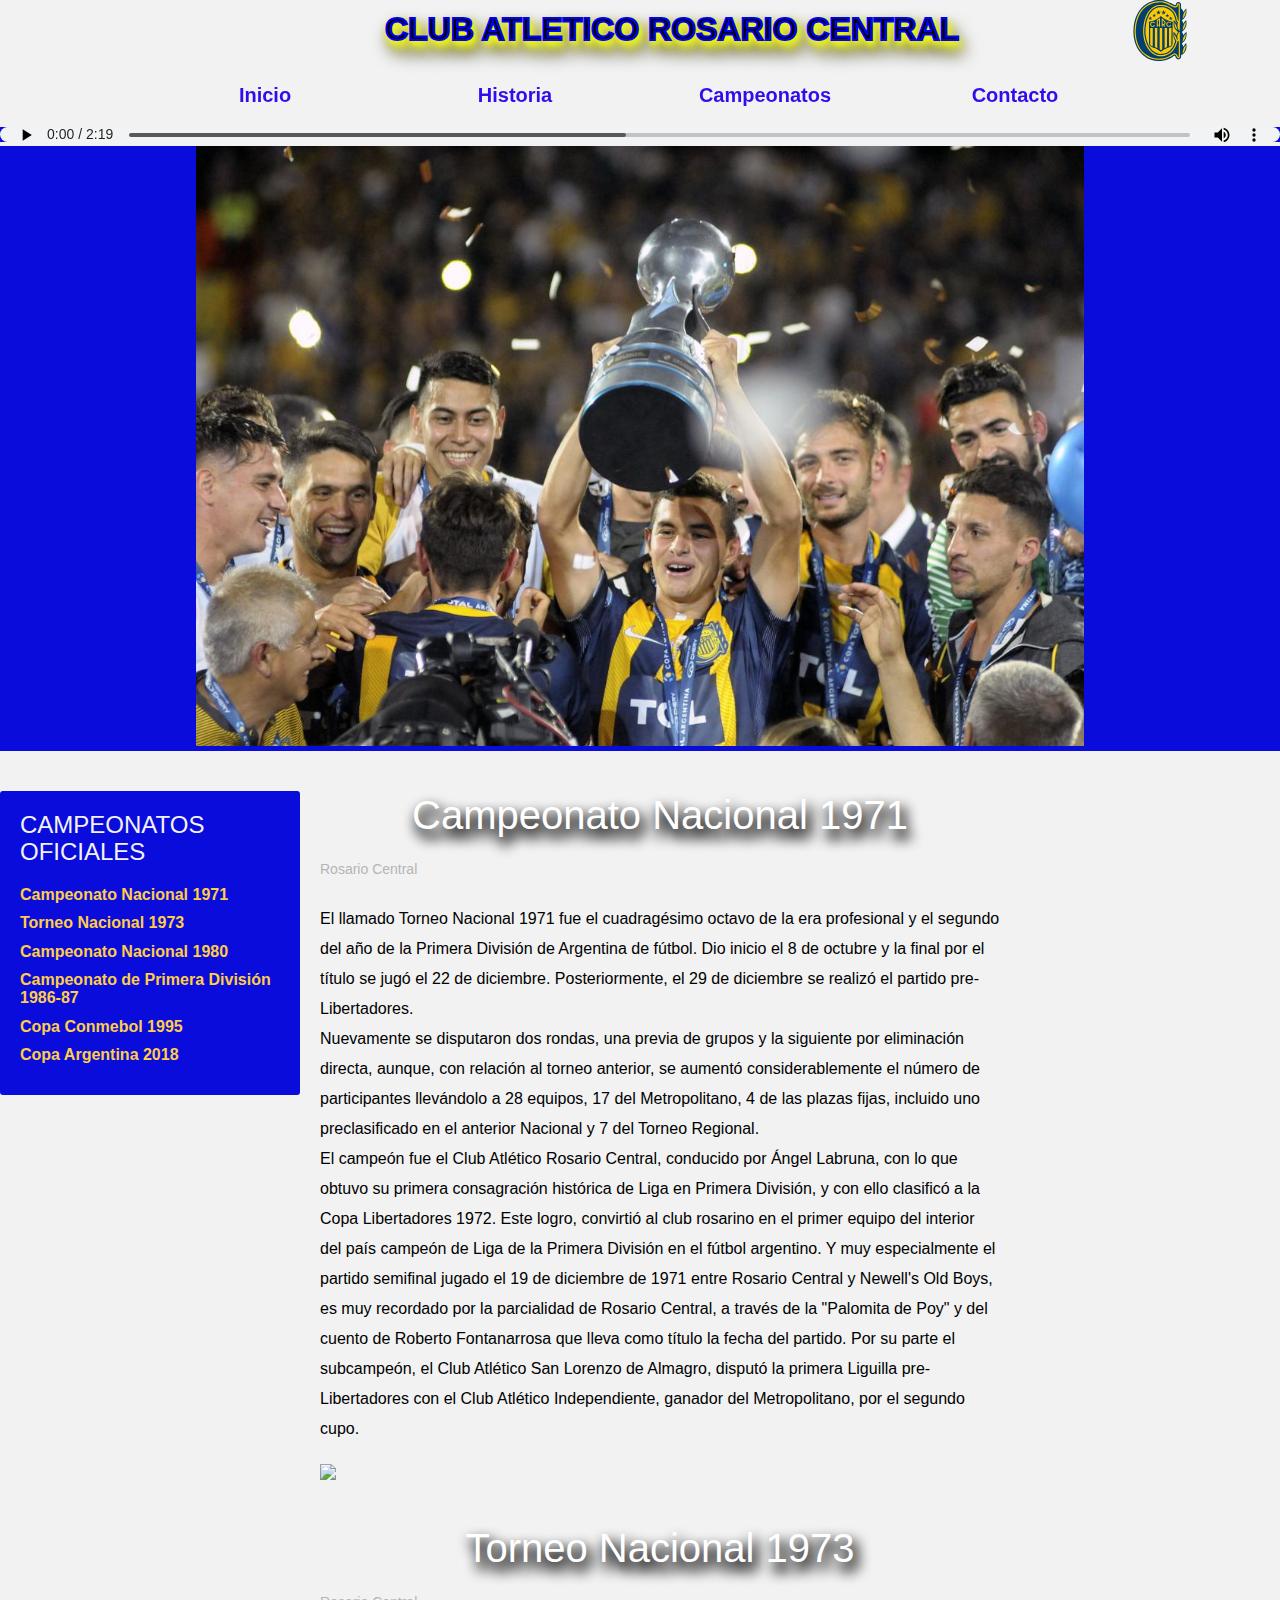
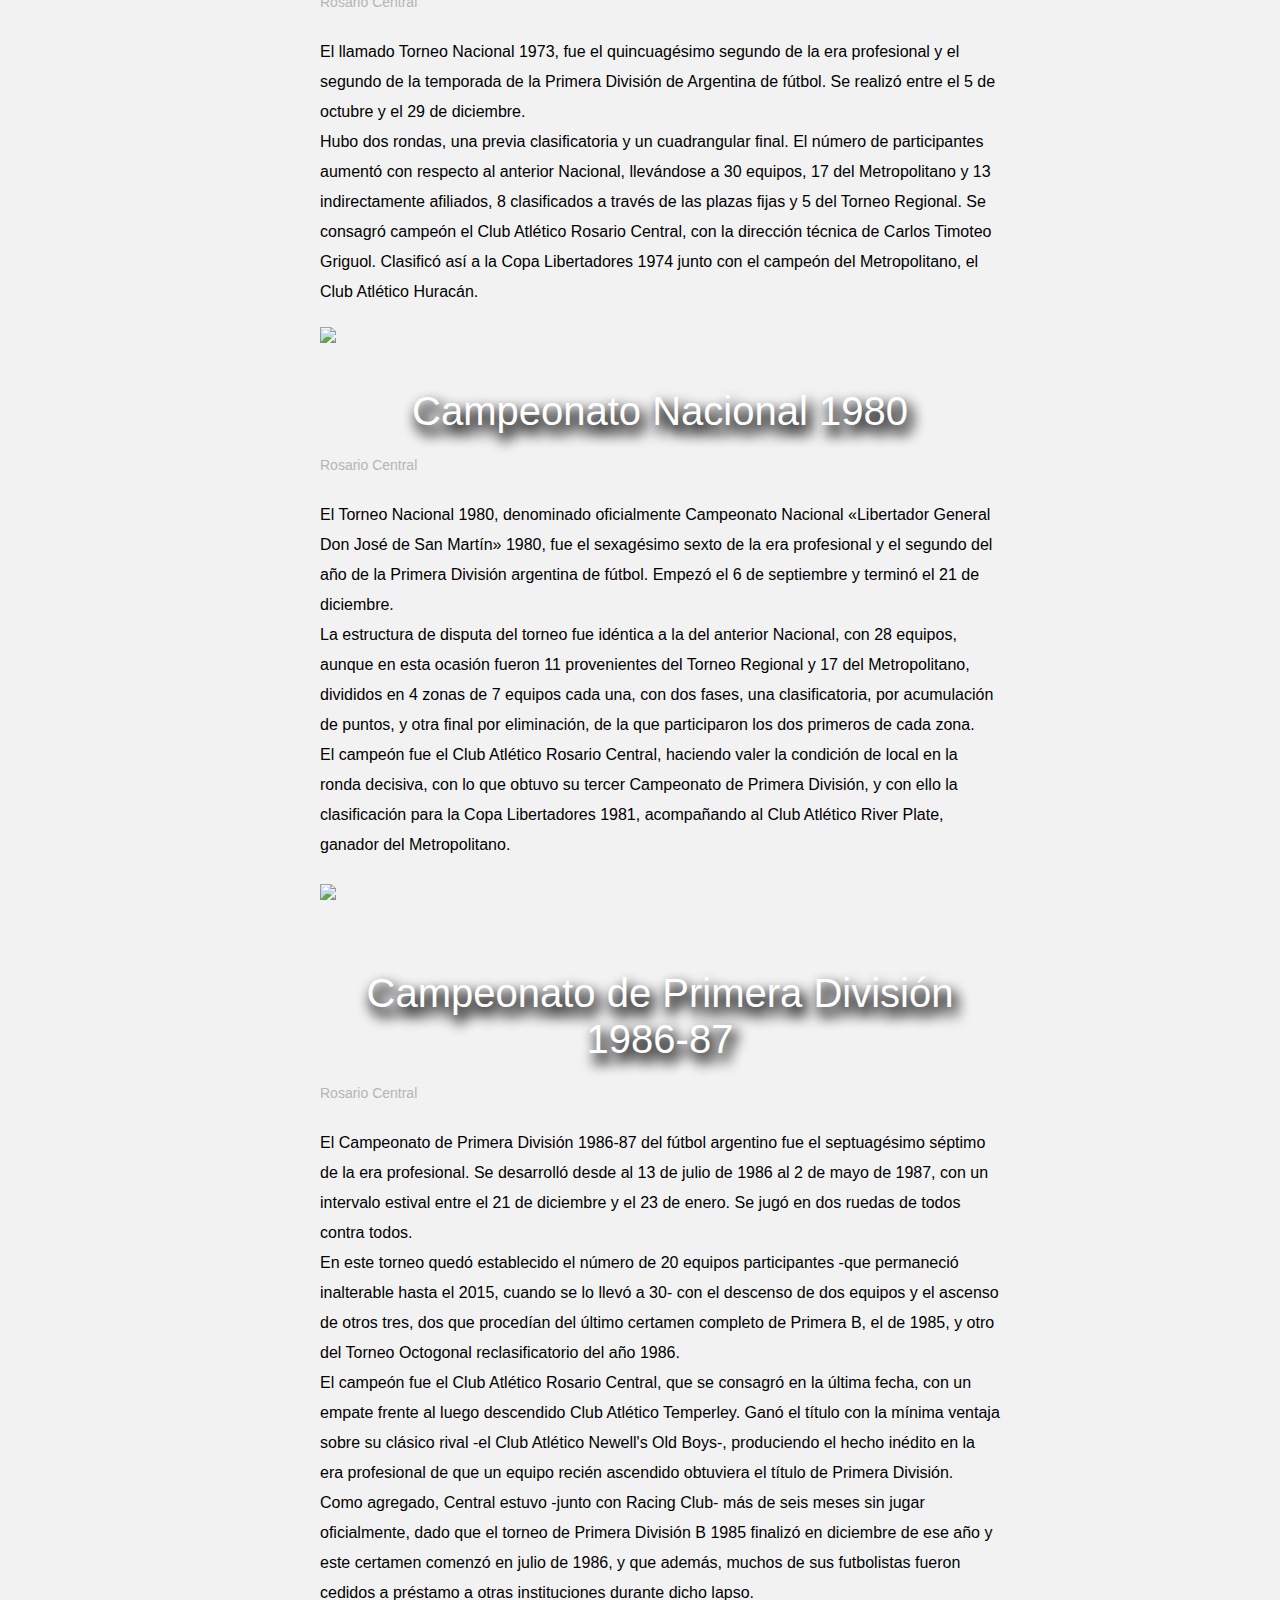
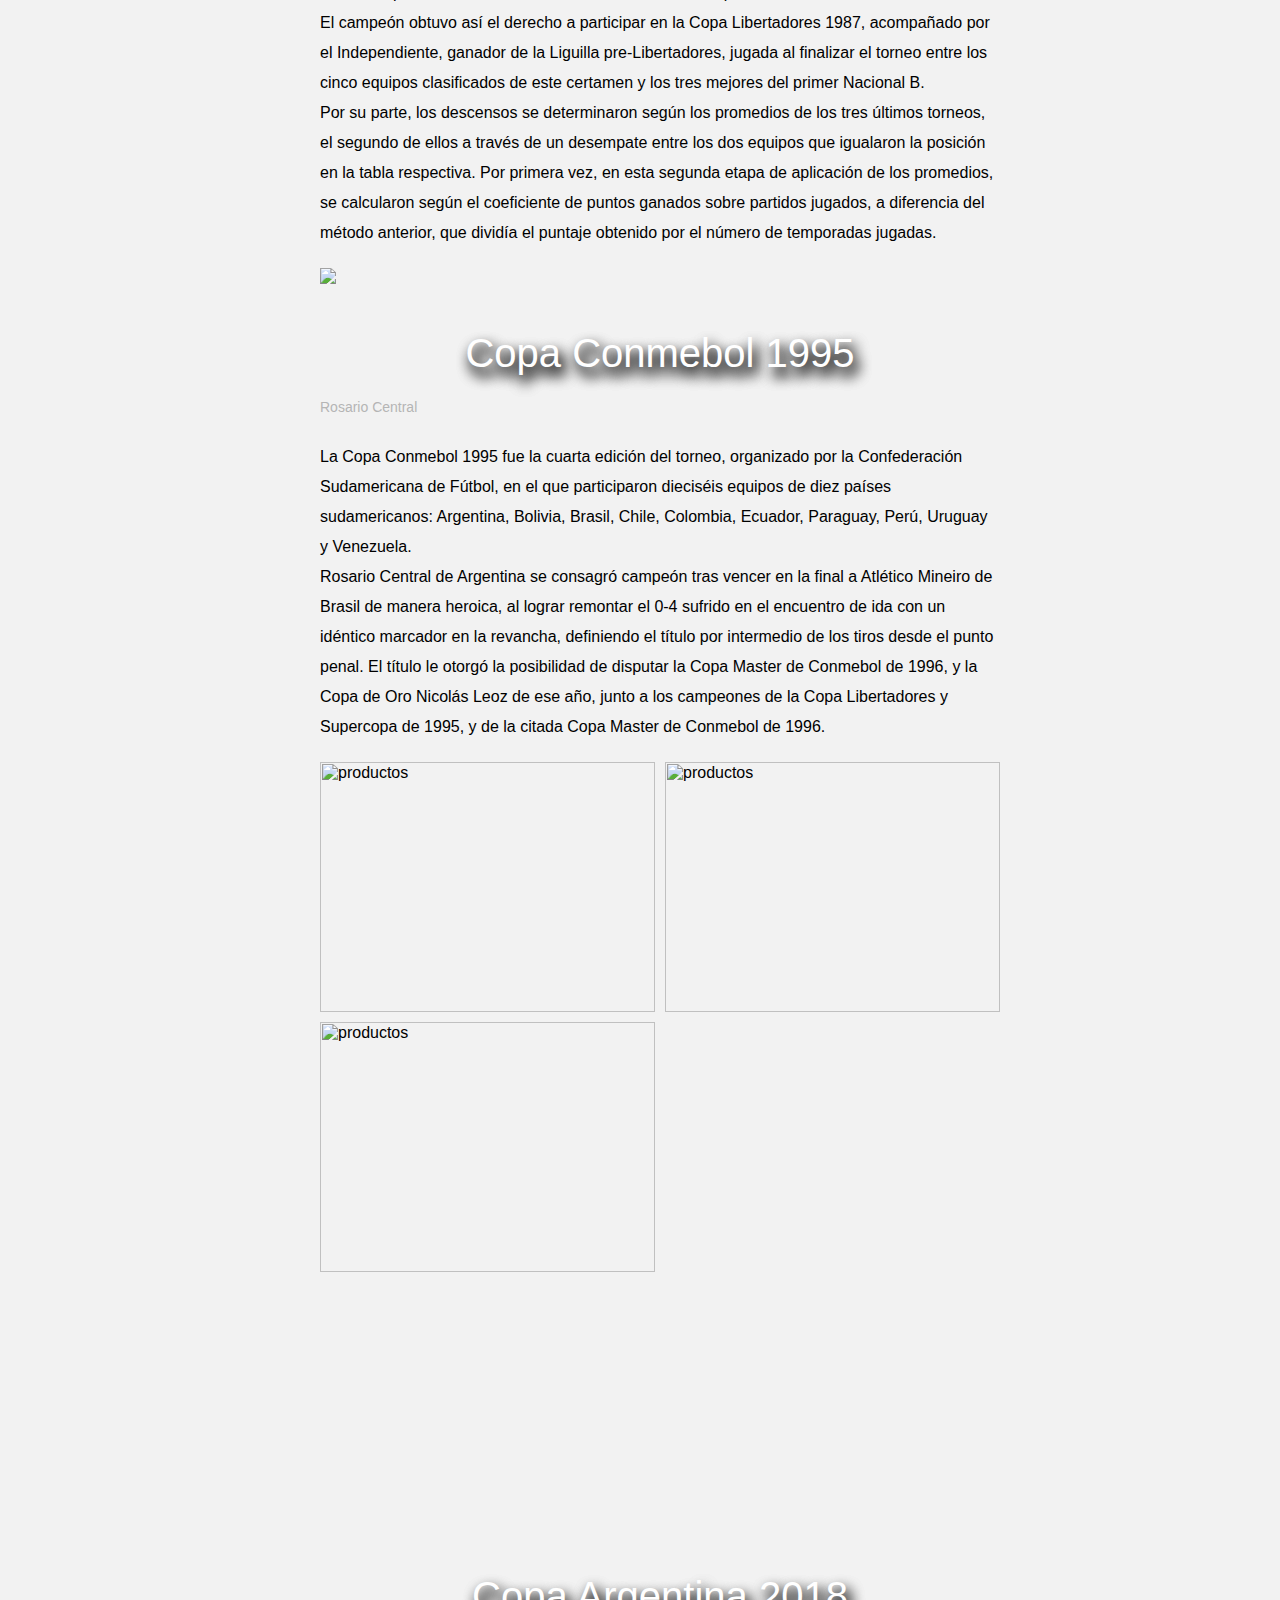
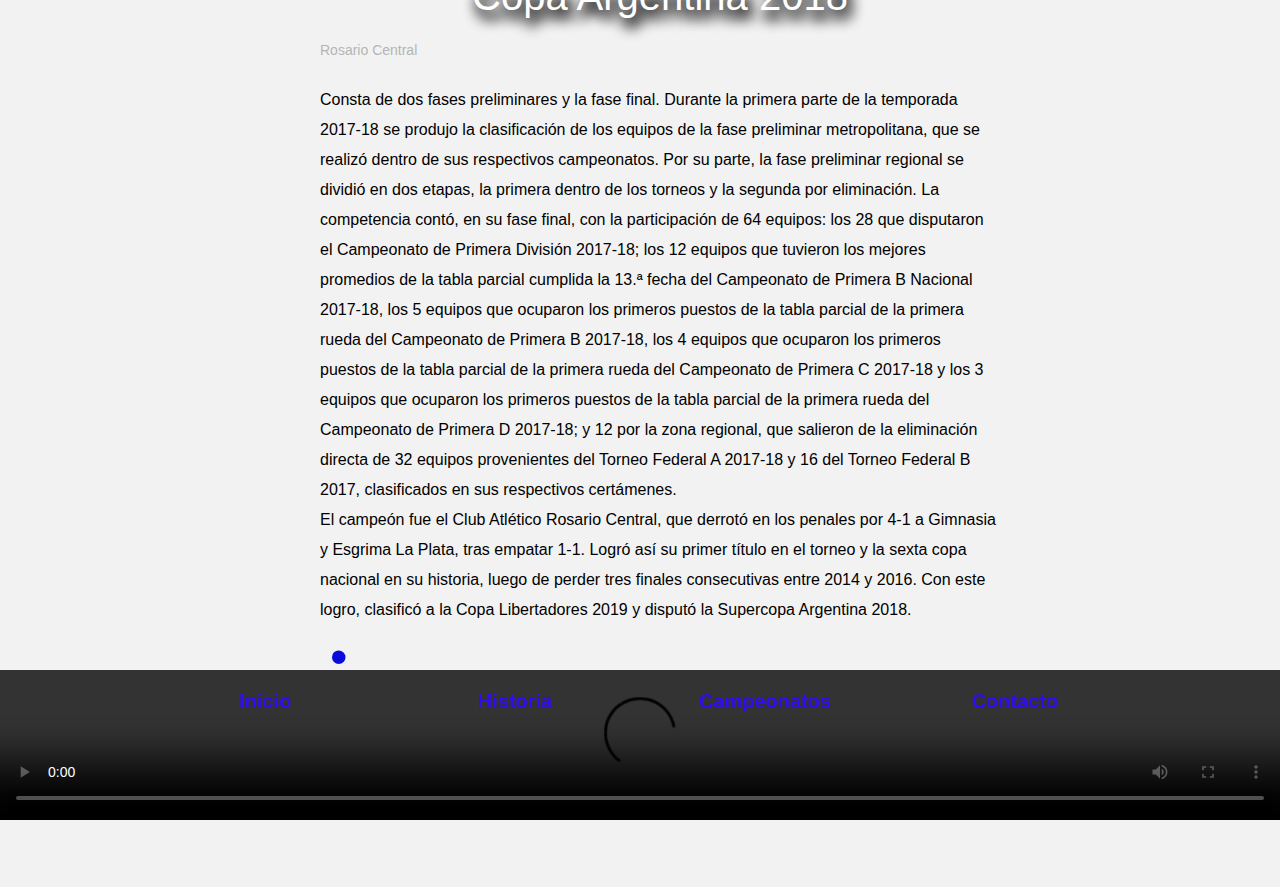
==== commit 152e76db: "Update campeonatos.html" ====
--- a/campeonatos.html
+++ b/campeonatos.html
@@ -7,7 +7,6 @@
     <title>Rosario Central</title>
 	<link rel="stylesheet" type="text/css" href="css/normalize.css">
     <link rel="stylesheet" type="text/css" href="css/estilos.css">
-	<link rel="icon" href="img/rc.ico">
 </head>
 <body>
     <h1 id="RC">
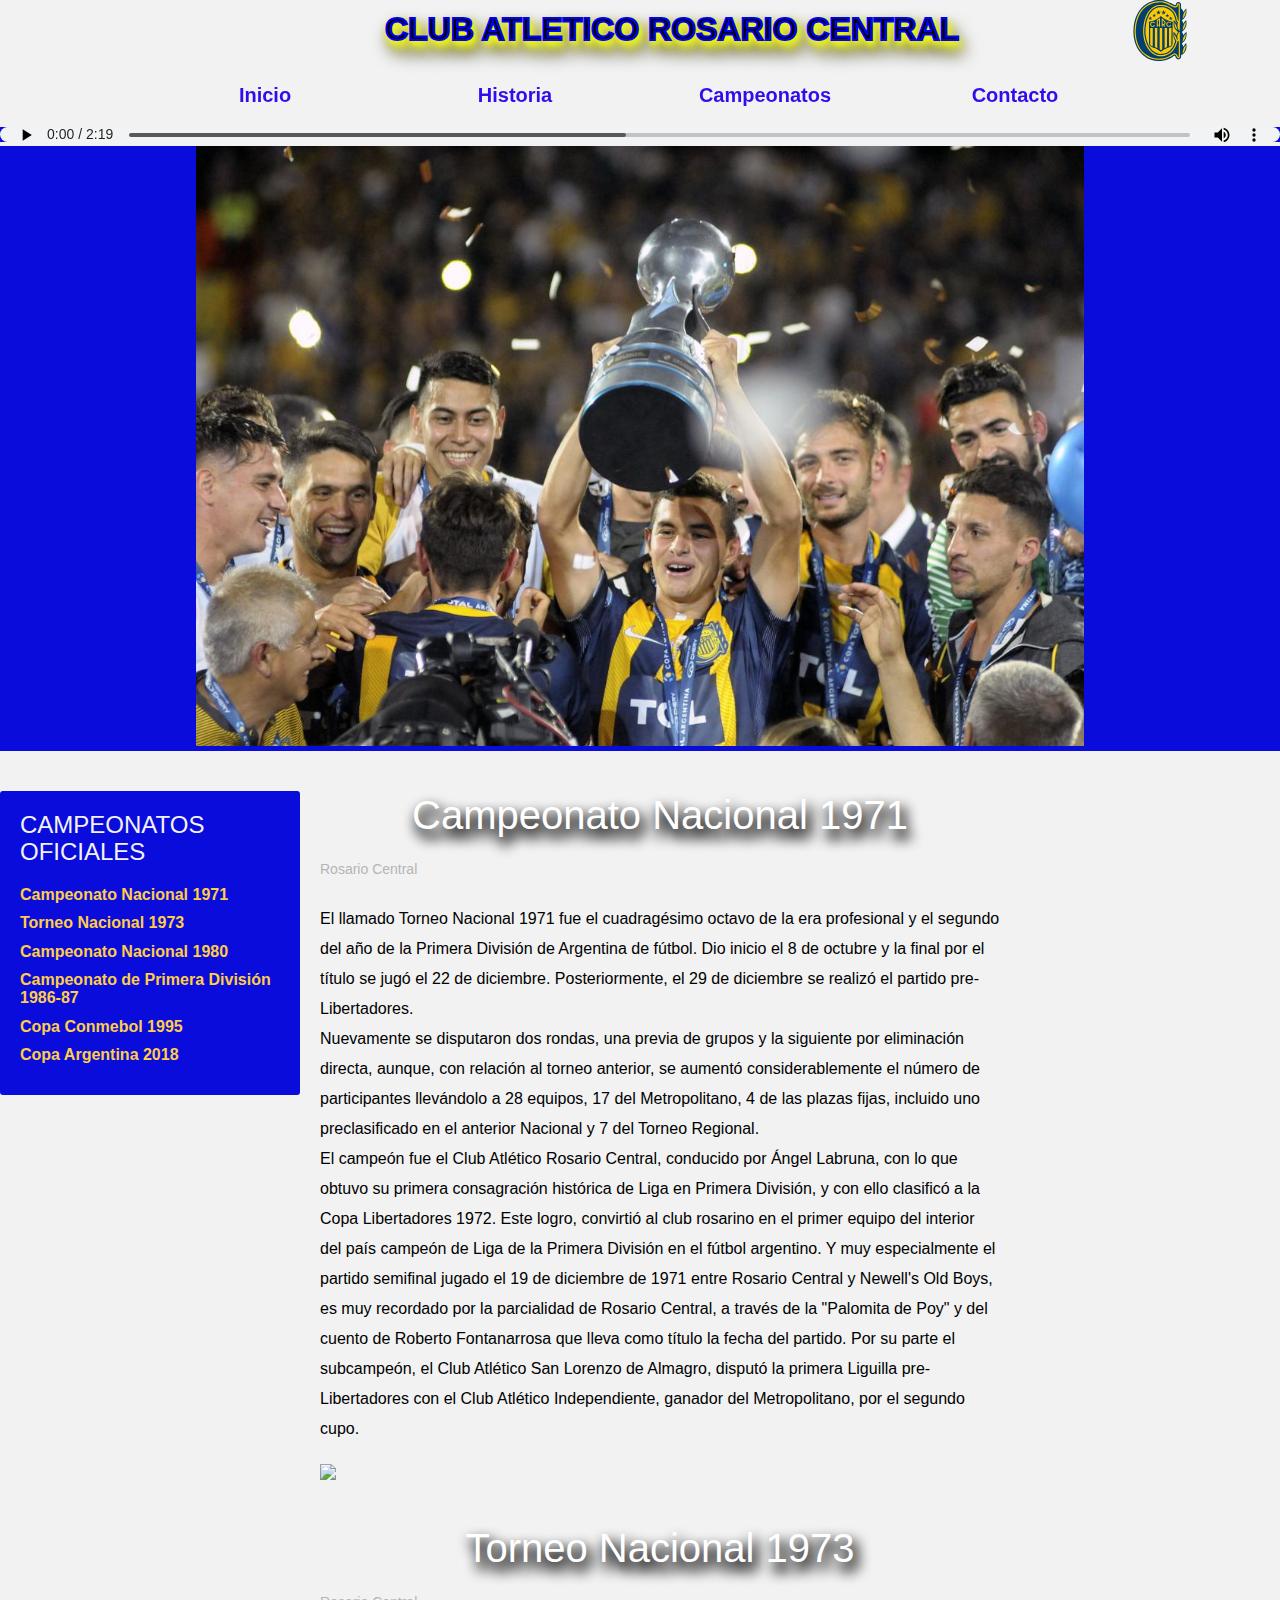
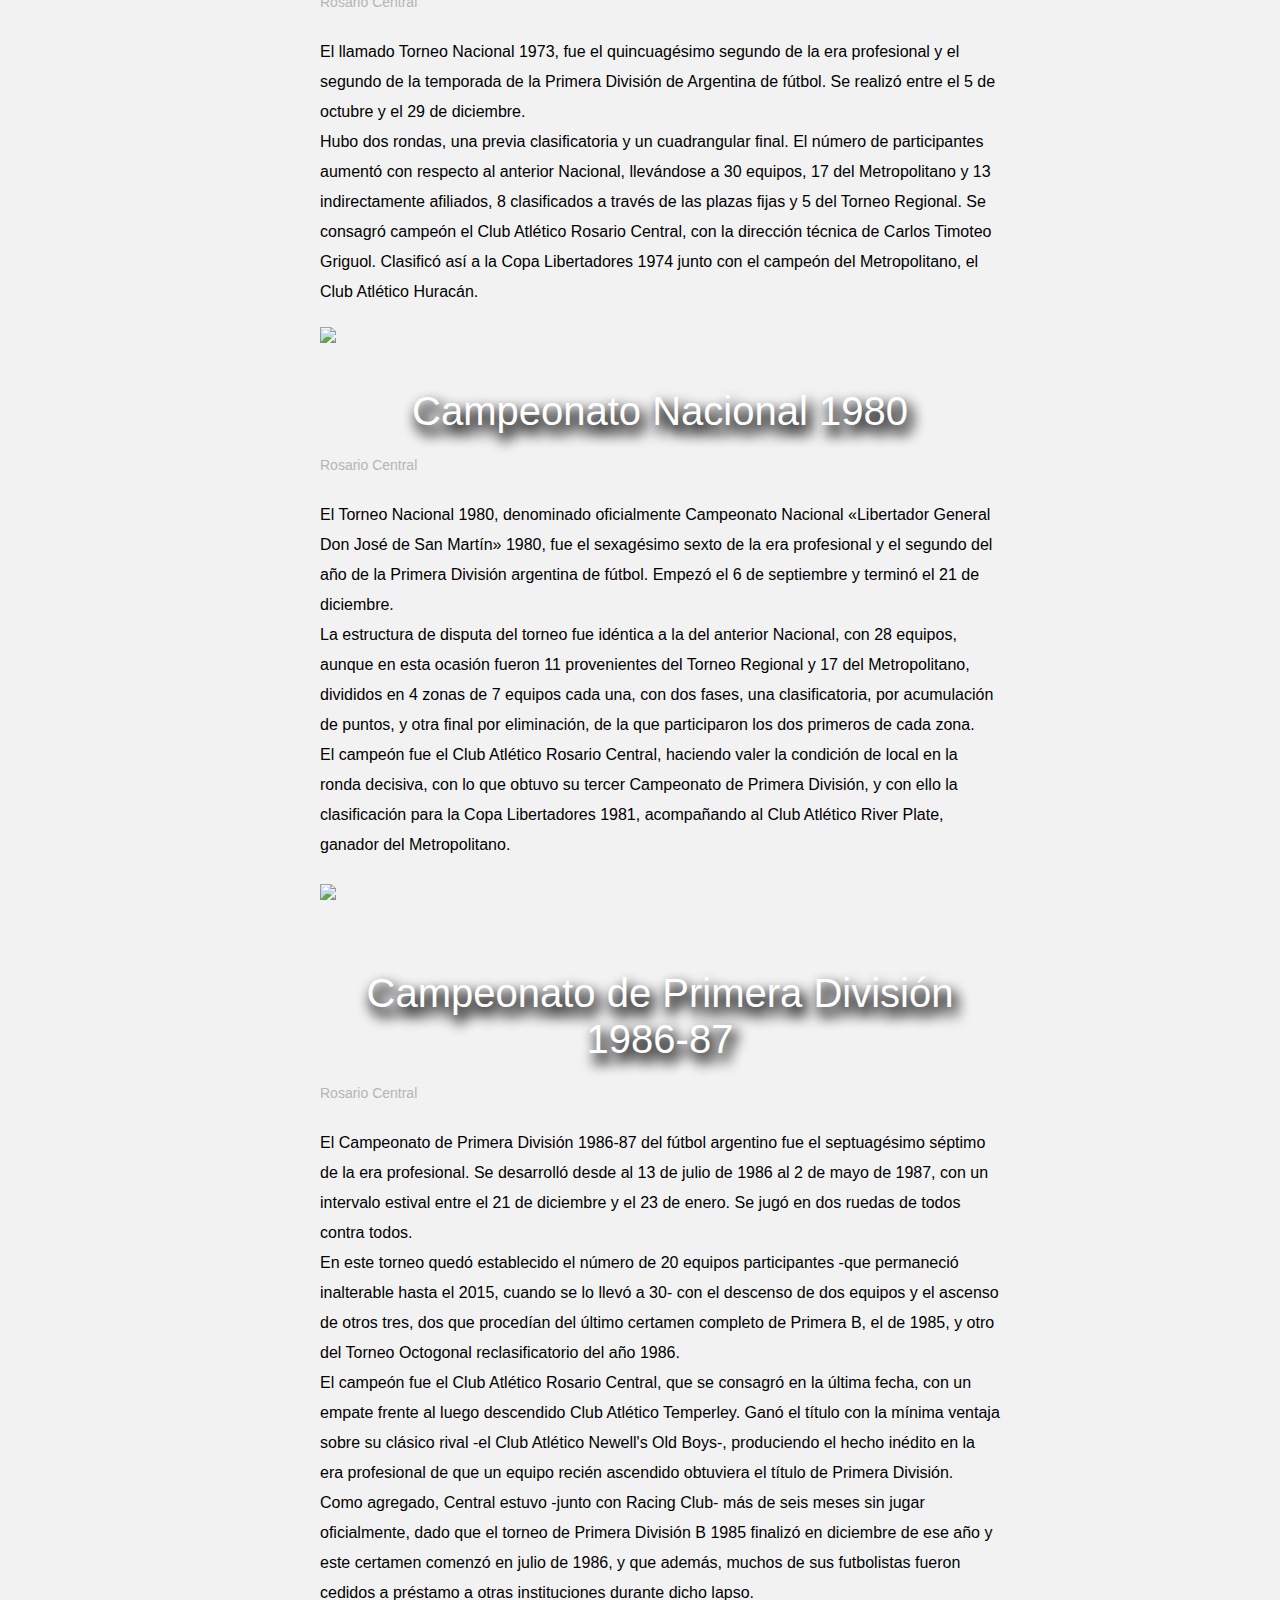
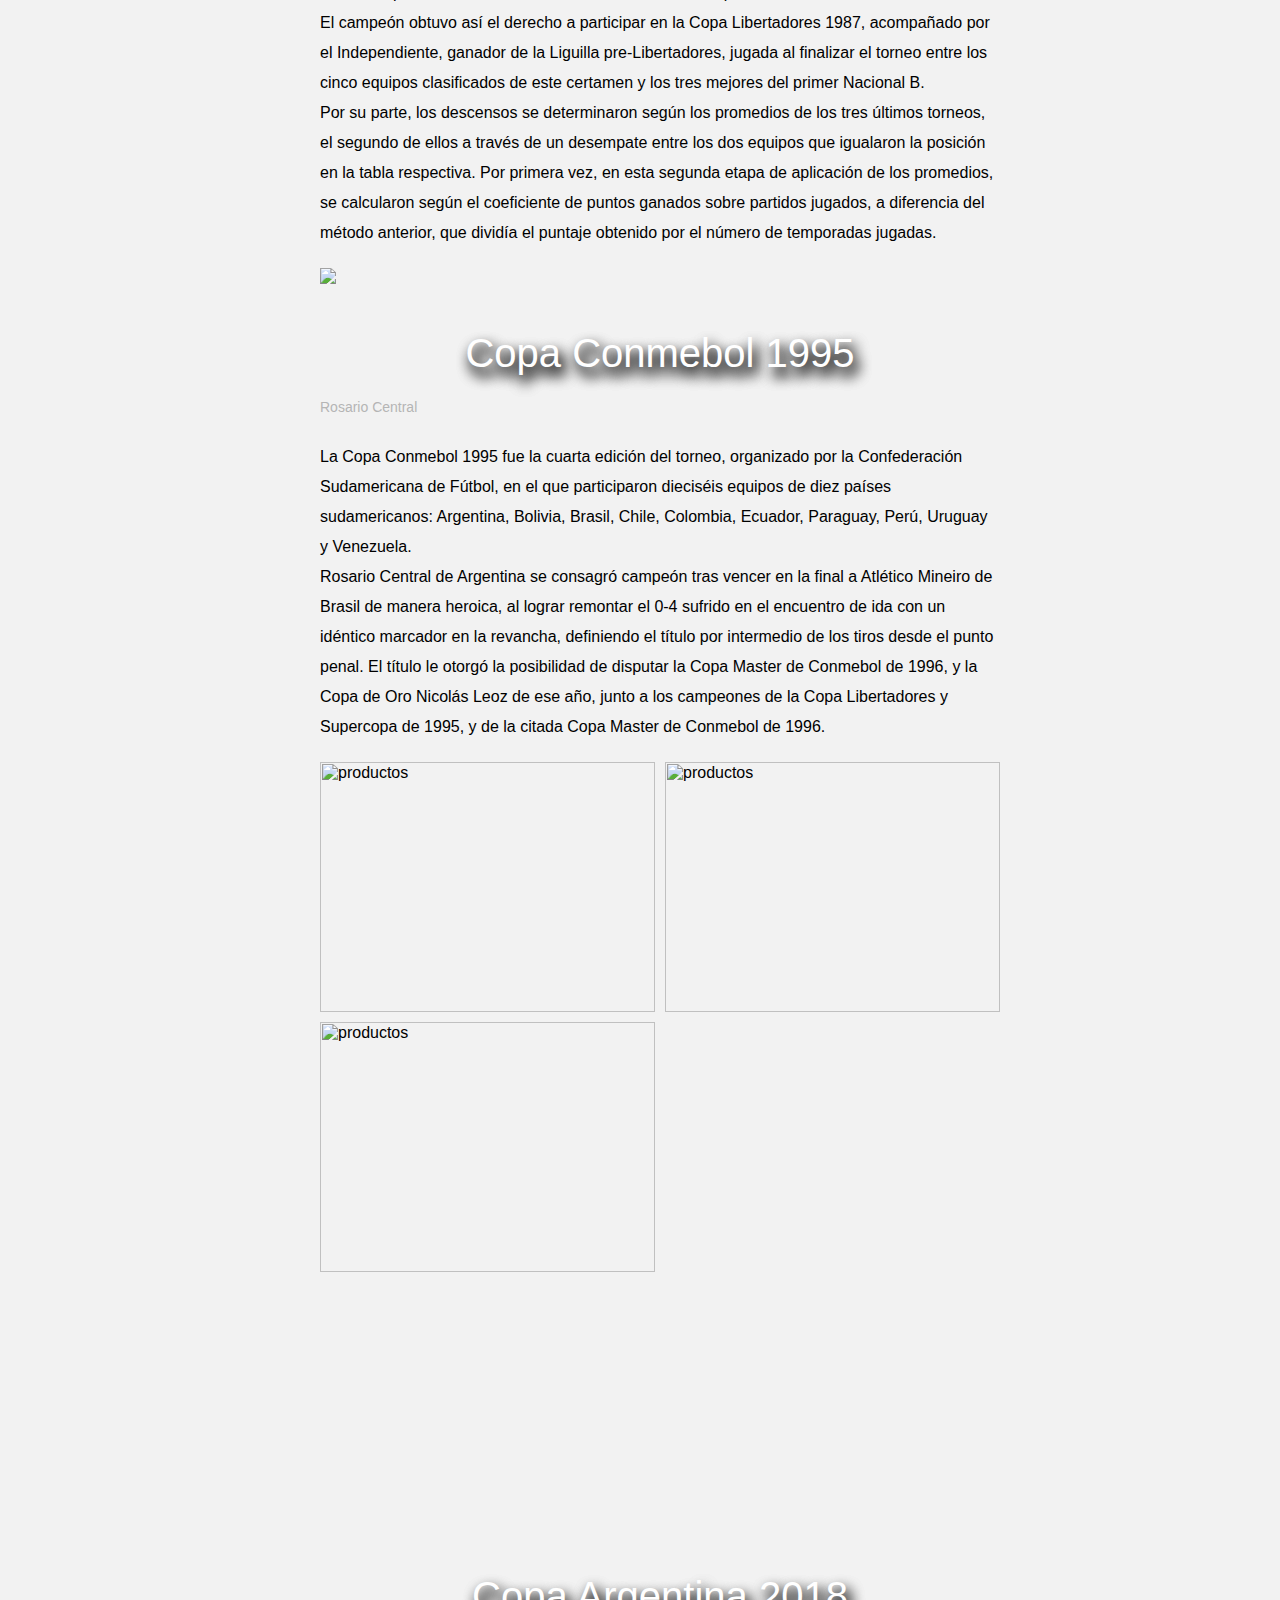
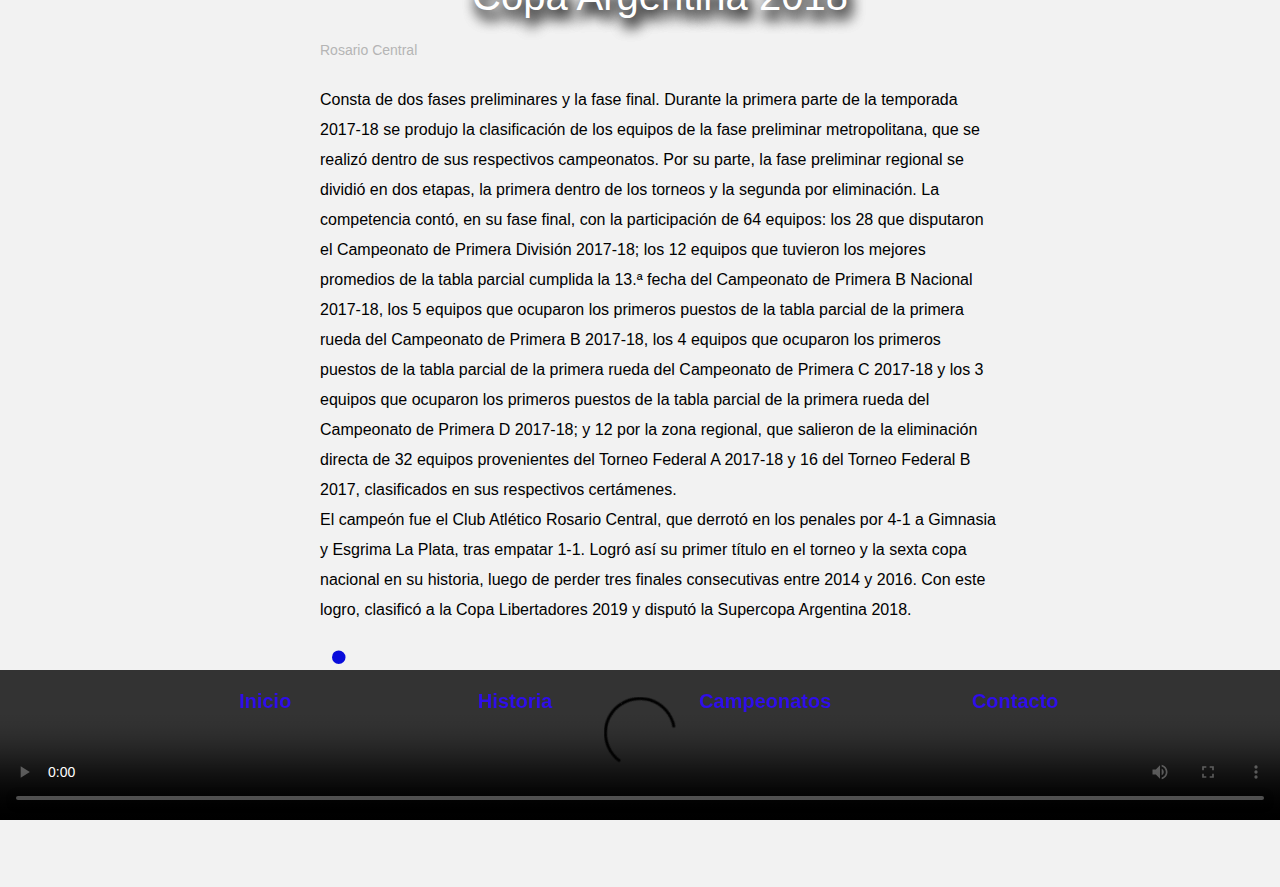
==== commit e7fe59eb: "Update campeonatos.html" ====
--- a/campeonatos.html
+++ b/campeonatos.html
@@ -157,7 +157,7 @@
 	</main>
 	<footer>
 		<div class="contenedor-imagen">
-			<video src="img/campeonatos/5.mp4" controls="" >video</video>
+			<video src="img/5.mp4" controls="" >video</video>
 		</div>
 		<nav class="navbar">
 				<div class="contenedor">
--- a/css/estilos.css
+++ b/css/estilos.css
@@ -7,7 +7,7 @@
 html{
 	scroll-behavior: smooth;
 }
-h1{ background-image:url(../img/10.png));
+h1{ background-image:url(http://cdn30.us1.fansshare.com/image/central/wallpapers-por-https-www-facebook-wallpaperrosariocentral-fref-tstmplcomponentphocadownload-central-770089462.jpg);
 	padding-bottom: 15px;
     padding-top: 10px;
     margin-top: 1px;
@@ -95,7 +95,7 @@
   display:flex;
 	padding: 0;
 	width: 400%;
-	animation:cambio 20s infinite alternate ease-in;
+	animation:cambio 10s infinite alternate ease-in;
   }
   .slider li {
 	width: 100%;
@@ -125,7 +125,7 @@
 /* * ============================== */
 /* * ============ MAIN ============ */
 /* * ============================== */
-#blog{ background-image: url(../img/nieve.jpg);}
+#blog{ background-image: url(https://blogging-techies.com/wp-content/uploads/2020/06/1593488099_55_Descargar-66-White-Wallpaper-para-escritorio-y-movil.png);}
 main {
 	min-height: 100vh;
 	
@@ -185,7 +185,7 @@
   display:flex;
 	padding: 0;
 	width: 1000%;
-	animation:cambio 20s infinite alternate ease-in;
+	animation:cambio 10s infinite alternate ease-in;
   }
   .slider1 li {
 	width: 100%;
@@ -246,7 +246,7 @@
 	position: sticky;
 	bottom: 0;
 }
-
+.form2{display:none;}
 
 /* * ============================== */
 /* * ====== MEDIA QUERIES ========= */
@@ -262,7 +262,7 @@
 	.sticky-container2{ display:contents; text-align: center; margin: auto; padding:auto; }
 	.sticky-container2 ul { list-style-type: none;}
 	.sticky-container2 li {  
-		float: right;
+		float: center;
 		margin-right: 10px;
 		padding: 0 4px;}
 	.sticky-container2 li img{
@@ -280,6 +280,8 @@
 							 5px 10px 15px #7c7a11,
 							 6px 12px 19px #000000;
 			}
+	footer .contenedor-imagen{ object-fit: cover;
+								height:100%;}
 }
 @media screen and (max-width: 900px){
 	h1 img { position:absolute;
@@ -330,6 +332,10 @@
 		object-fit: scale-down;
 	
 	  }
+	  .form{display:none;}
+	  .form2{display:contents;
+		border:10px solid #f5e508;
+		border-radius:20px;}
 
 }
 
@@ -341,7 +347,7 @@
 
 */
 .historia{
-	background: url(../img/nieve.jpg)
+	background: url(https://blogging-techies.com/wp-content/uploads/2020/06/1593488099_55_Descargar-66-White-Wallpaper-para-escritorio-y-movil.png)
 }
 .historia-h2{
 	color: rgb(235, 231, 14);
@@ -359,11 +365,11 @@
 	6px 12px 19px #000000;}
 
 .historia-h3{
-	font-size: medium;
+	font-size: small;
 	text-align: justify;
-	padding: 1%;
-	margin-left: 20%;
-	margin-right: 20%;
+	padding-top: 15px; ;
+	margin-left: 5%;
+	margin-right: 5%;
 	margin-top: 1%;
 
 }
@@ -416,7 +422,7 @@
 	padding: 0;
 	width: 1200%;
 	
-	animation: cambio 20s infinite alternate linear;
+	animation: cambio 10s infinite alternate linear;
 }
 
 .slider3 li {
@@ -448,7 +454,7 @@
 	margin:0;
 	}
 /*CONTACTO*/
-.navbare{ background-image: url(../img/9.png);}
+.navbare{ background-color:blue;}
 form{
 	width:600px;
 	height:auto;
@@ -503,7 +509,7 @@
 	resize:none;
 	display:block;
 }
-.holas{background-color: white;}
+.holas{background-image: url(https://blogging-techies.com/wp-content/uploads/2020/06/1593488099_55_Descargar-66-White-Wallpaper-para-escritorio-y-movil.png);}
 .uno{ text-align: center;
 	font-size: 50px;
 	padding: 10px;
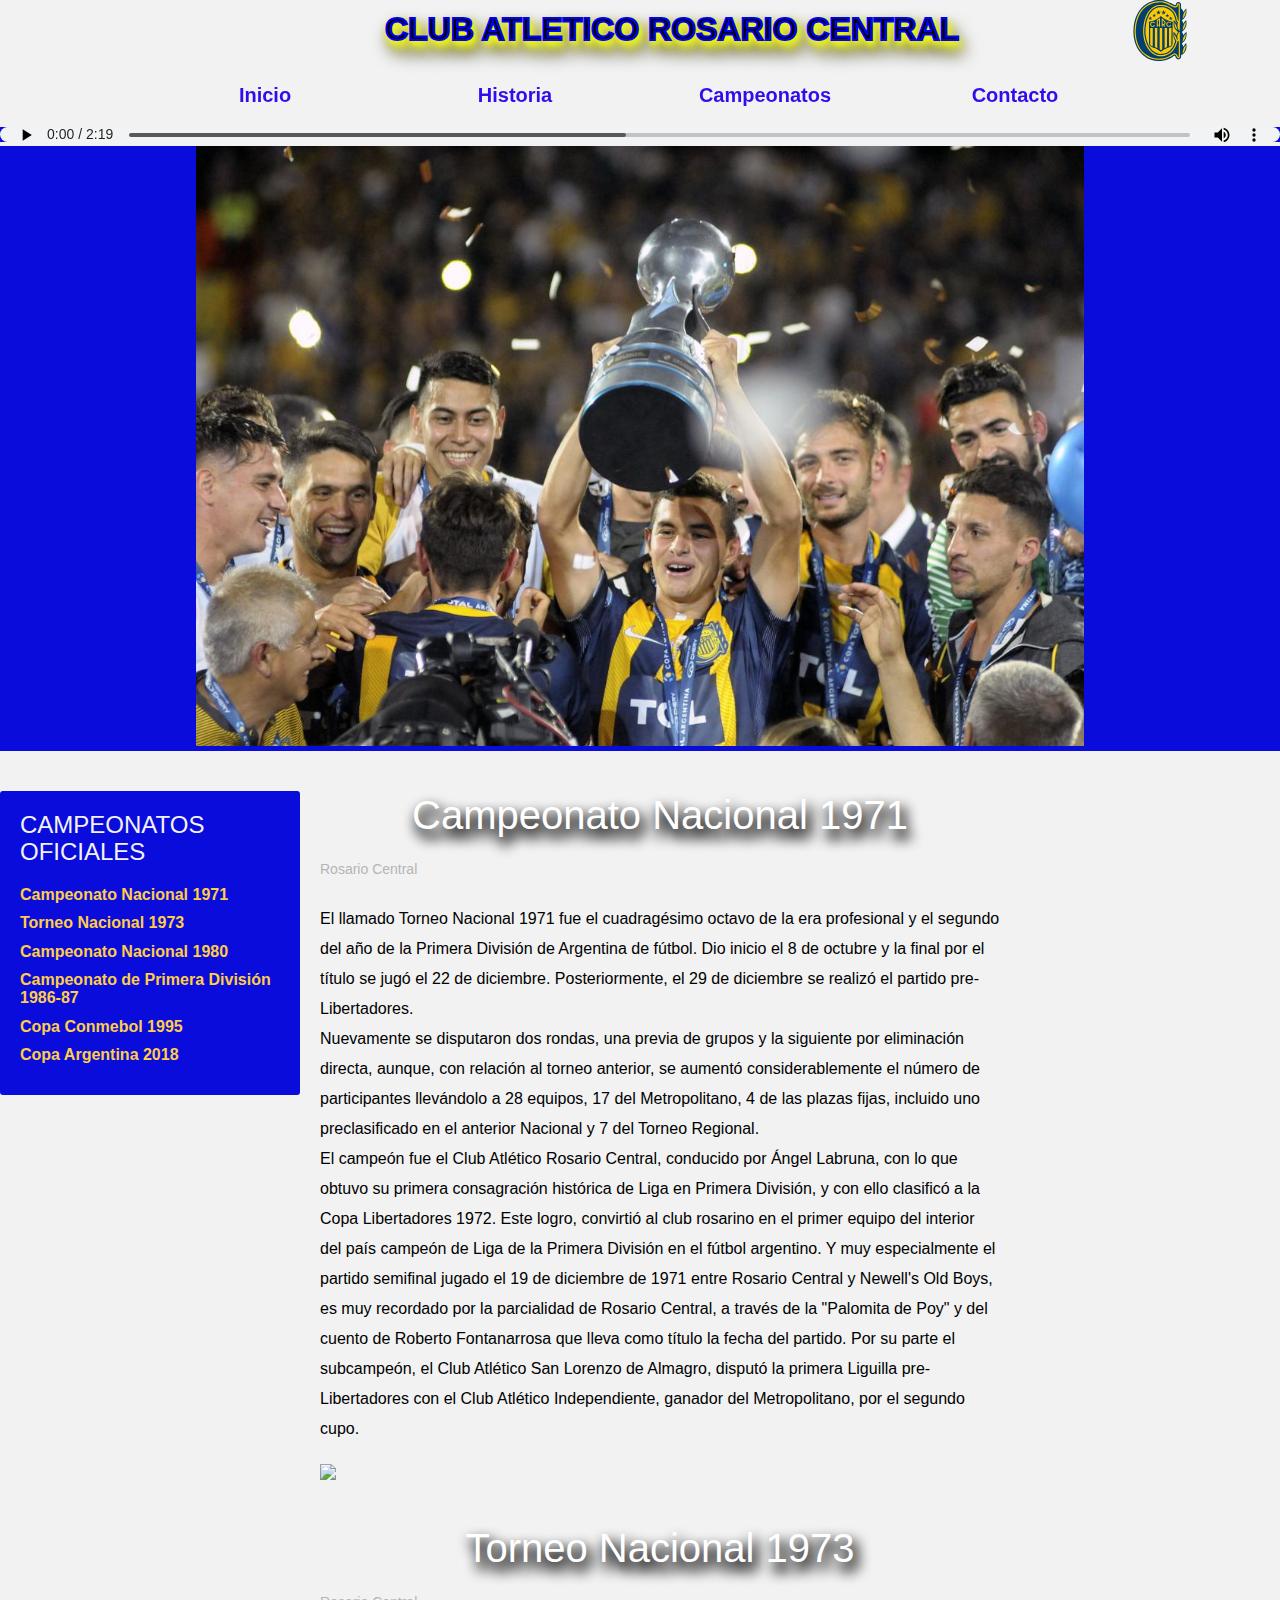
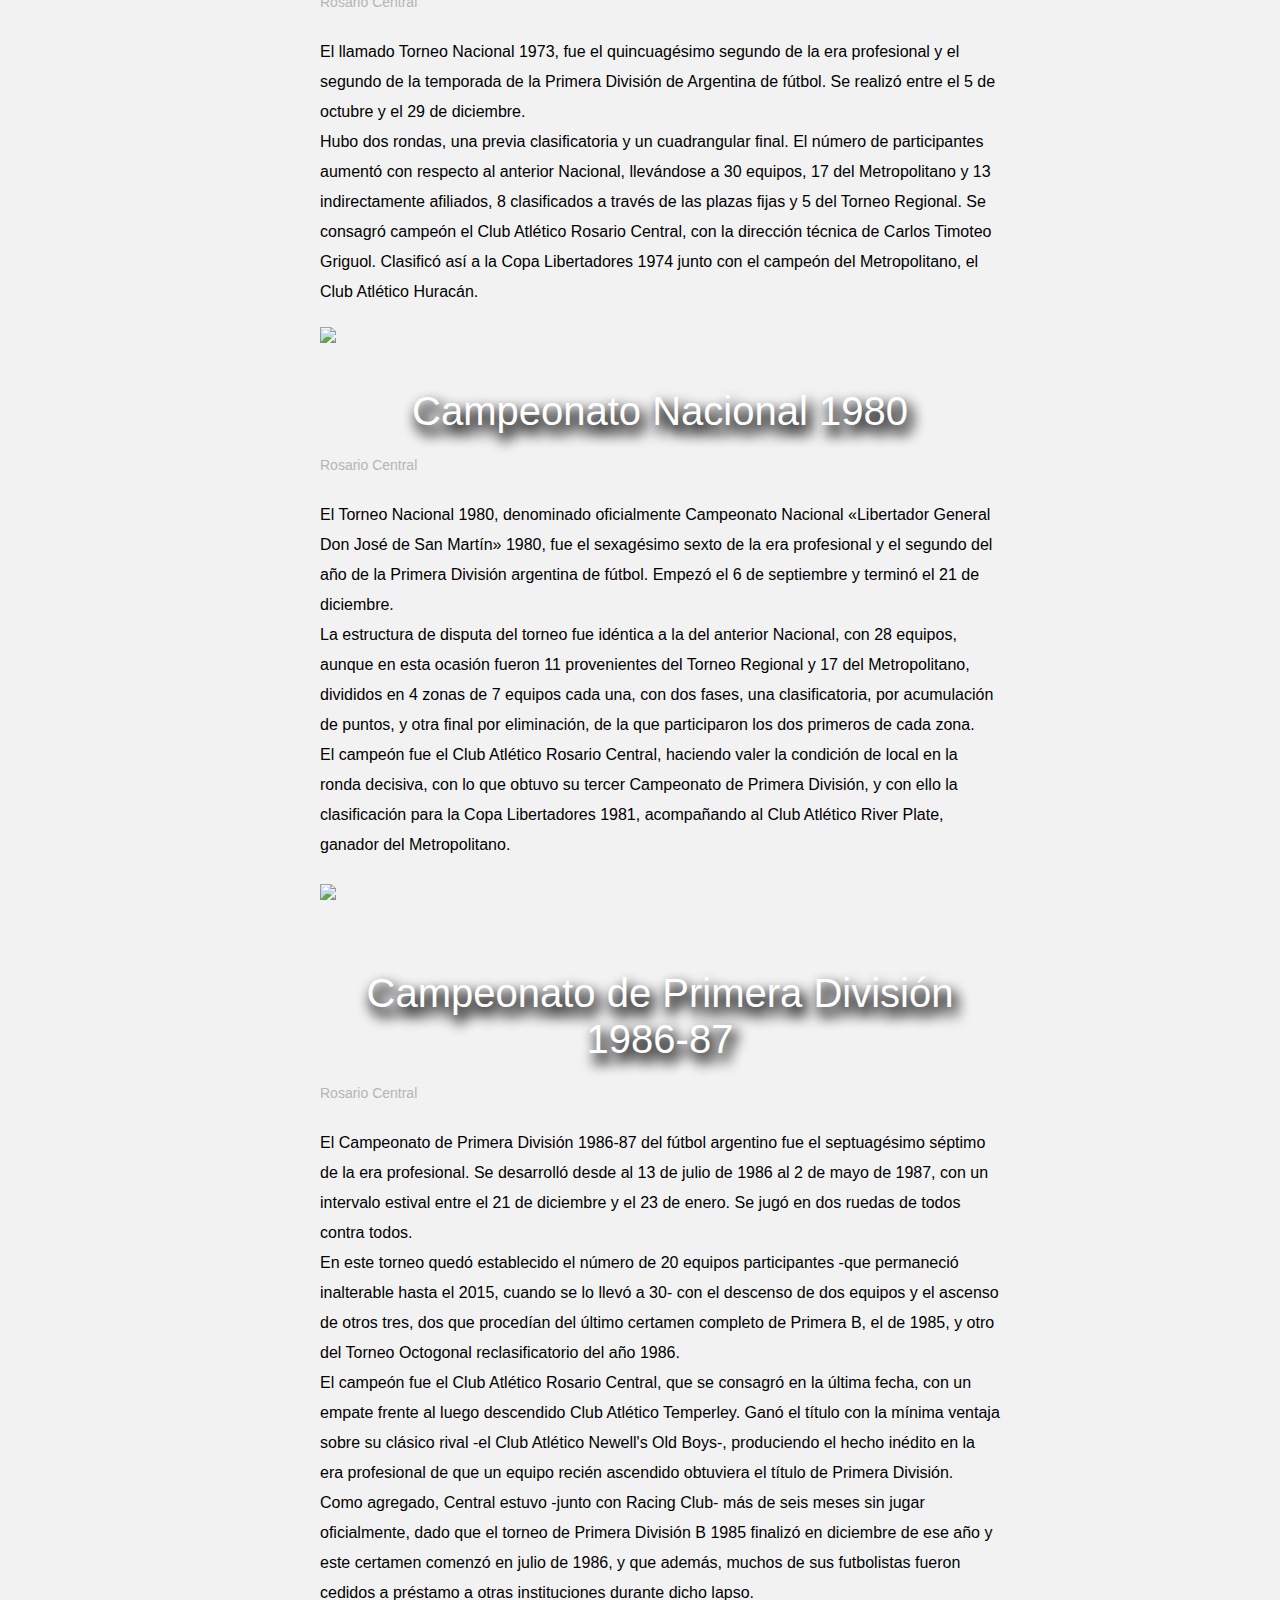
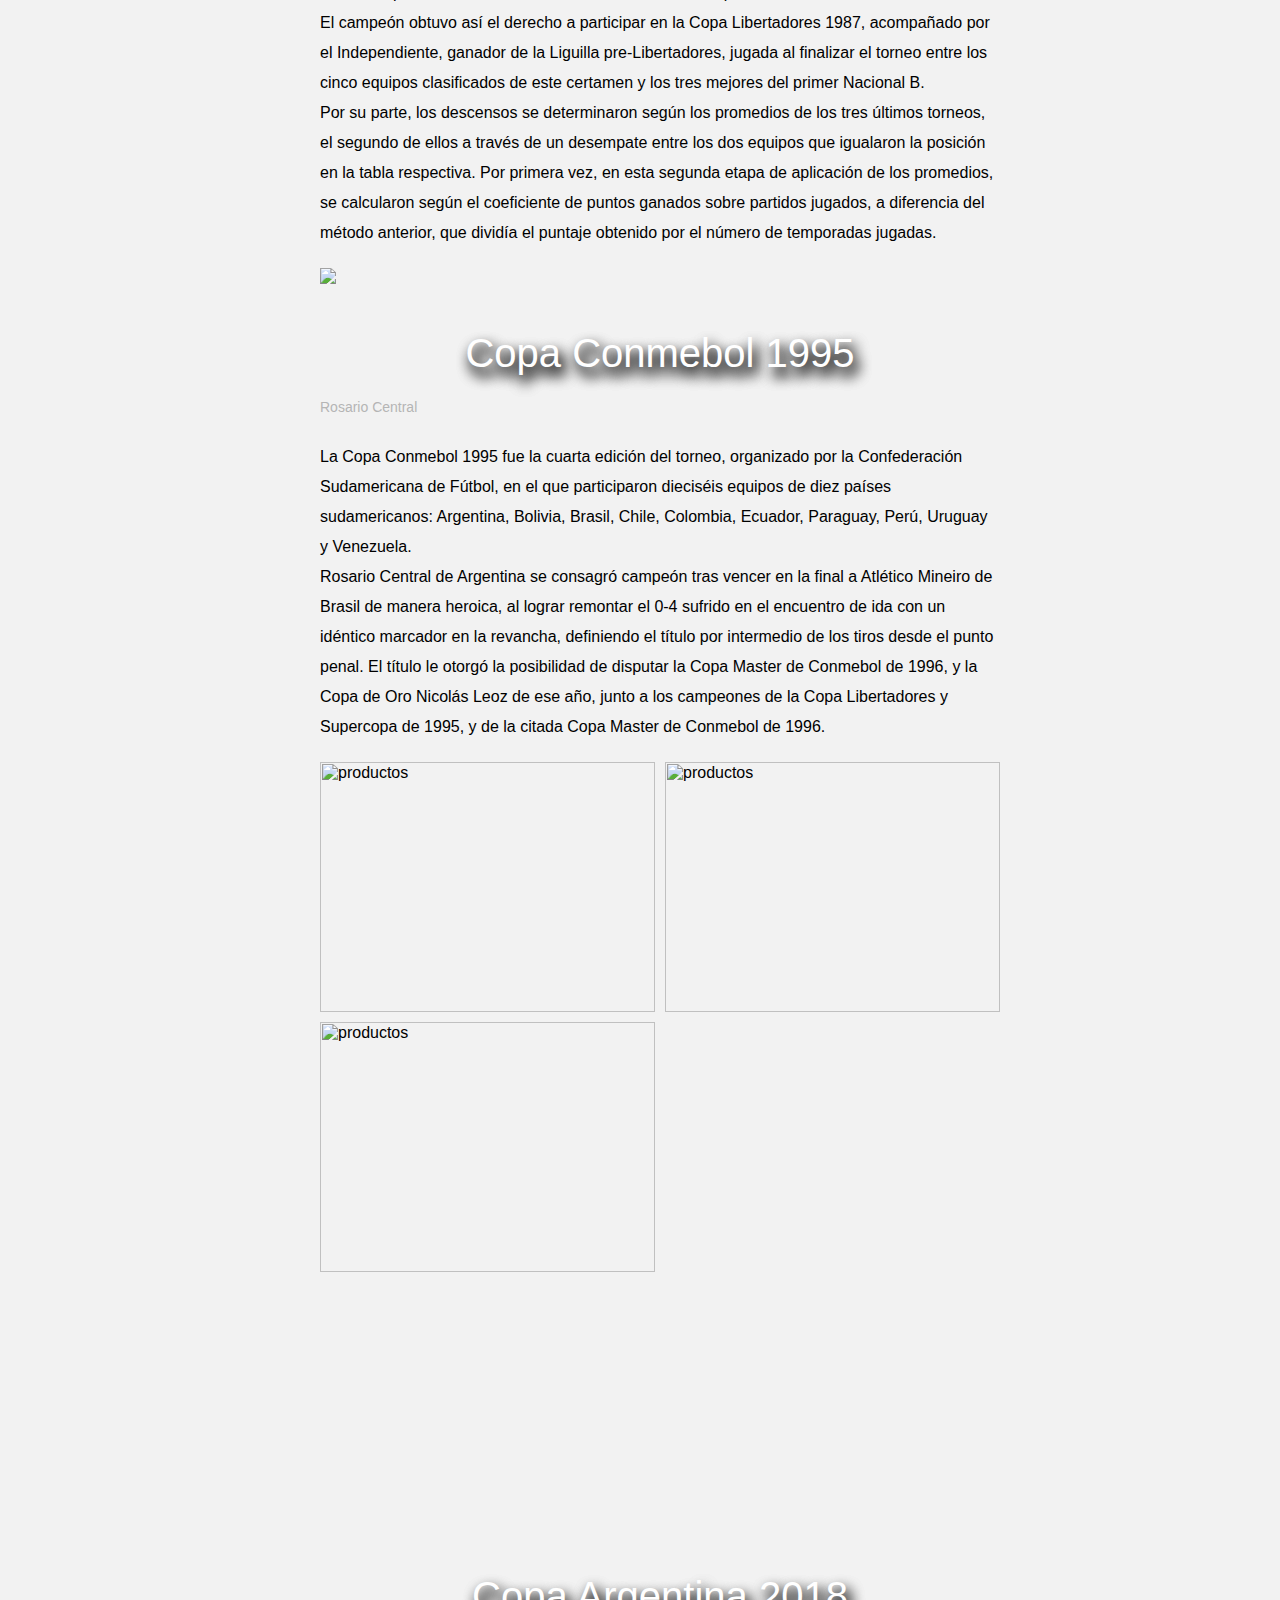
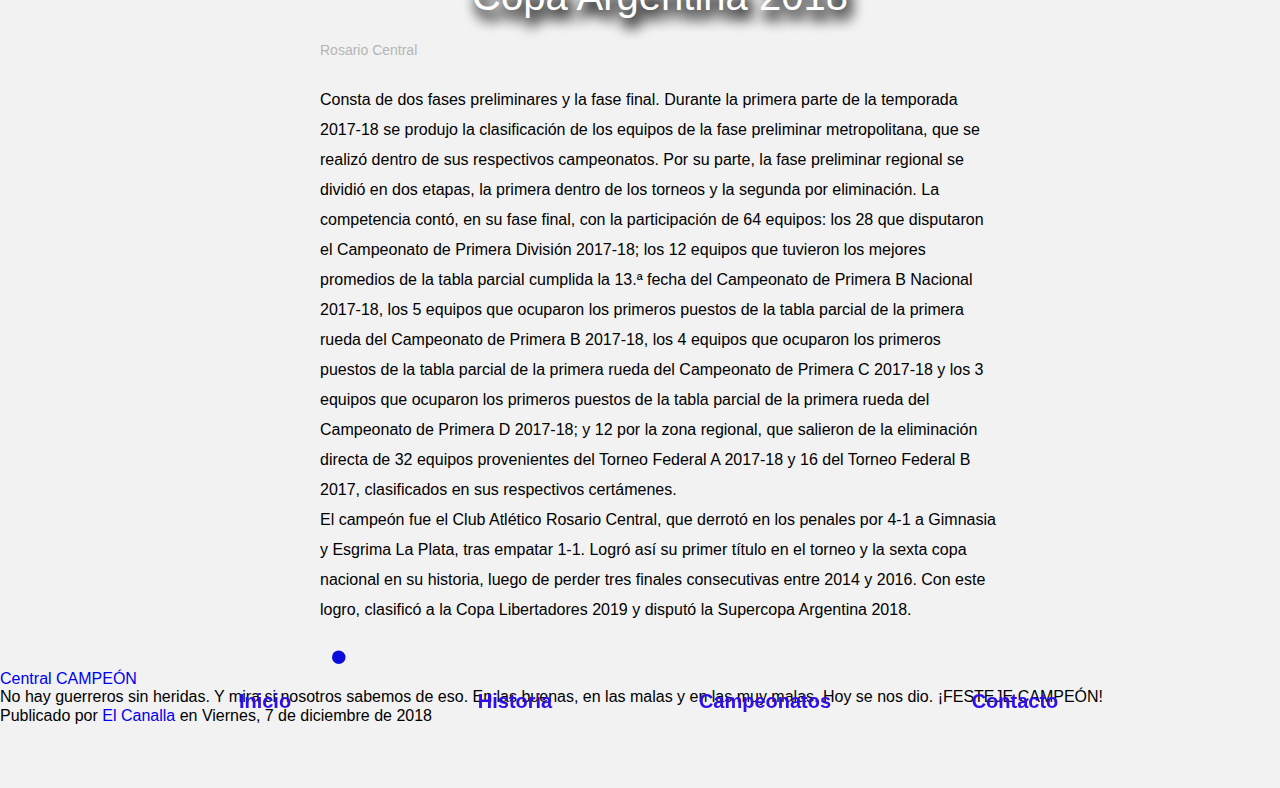
==== commit 72b4b9a6: "Update campeonatos.html" ====
--- a/campeonatos.html
+++ b/campeonatos.html
@@ -156,9 +156,9 @@
 	</div>
 	</main>
 	<footer>
-		<div class="contenedor-imagen">
-			<video src="img/5.mp4" controls="" >video</video>
-		</div>
+<div id="fb-root"></div>
+<script async defer crossorigin="anonymous" src="https://connect.facebook.net/es_LA/sdk.js#xfbml=1&version=v12.0" nonce="Ul6yF7pZ"></script>
+		<div class="fb-video" data-href="https://fb.watch/82cgkpPMTI/" data-width="500" data-show-text="false"><blockquote cite="https://es-la.facebook.com/elcanalla1889/videos/317520875518650/" class="fb-xfbml-parse-ignore"><a href="https://es-la.facebook.com/elcanalla1889/videos/317520875518650/">Central CAMPEÓN</a><p>No hay guerreros sin heridas. Y mira si nosotros sabemos de eso. En las buenas, en las malas y en las muy malas. Hoy se nos dio. ¡FESTEJE CAMPEÓN!</p>Publicado por <a href="https://www.facebook.com/elcanalla1889">El Canalla</a> en Viernes, 7 de diciembre de 2018</blockquote></div>
 		<nav class="navbar">
 				<div class="contenedor">
                     <a href="index.html">Inicio</a>
--- a/css/estilos.css
+++ b/css/estilos.css
@@ -7,7 +7,7 @@
 html{
 	scroll-behavior: smooth;
 }
-h1{ background-image:url(http://cdn30.us1.fansshare.com/image/central/wallpapers-por-https-www-facebook-wallpaperrosariocentral-fref-tstmplcomponentphocadownload-central-770089462.jpg);
+h1{ background-image:url(https://scontent.fros8-1.fna.fbcdn.net/v/t31.18172-8/11044620_1549854968612352_3134238316983817157_o.jpg?_nc_cat=105&ccb=1-5&_nc_sid=730e14&_nc_eui2=AeGFTzn4Grhf8Sqbsvv_VkSW3aTXs5aHm_7dpNezloeb_rnz6hEica9rkgQrHDT1jv6-hLMWTJUVdmgNKE3Dt7zg&_nc_ohc=9E2r3hDsKLoAX-Xrjei&_nc_ht=scontent.fros8-1.fna&oh=08e49865753d0bee115cfc0a4f759eb3&oe=6169301F);
 	padding-bottom: 15px;
     padding-top: 10px;
     margin-top: 1px;
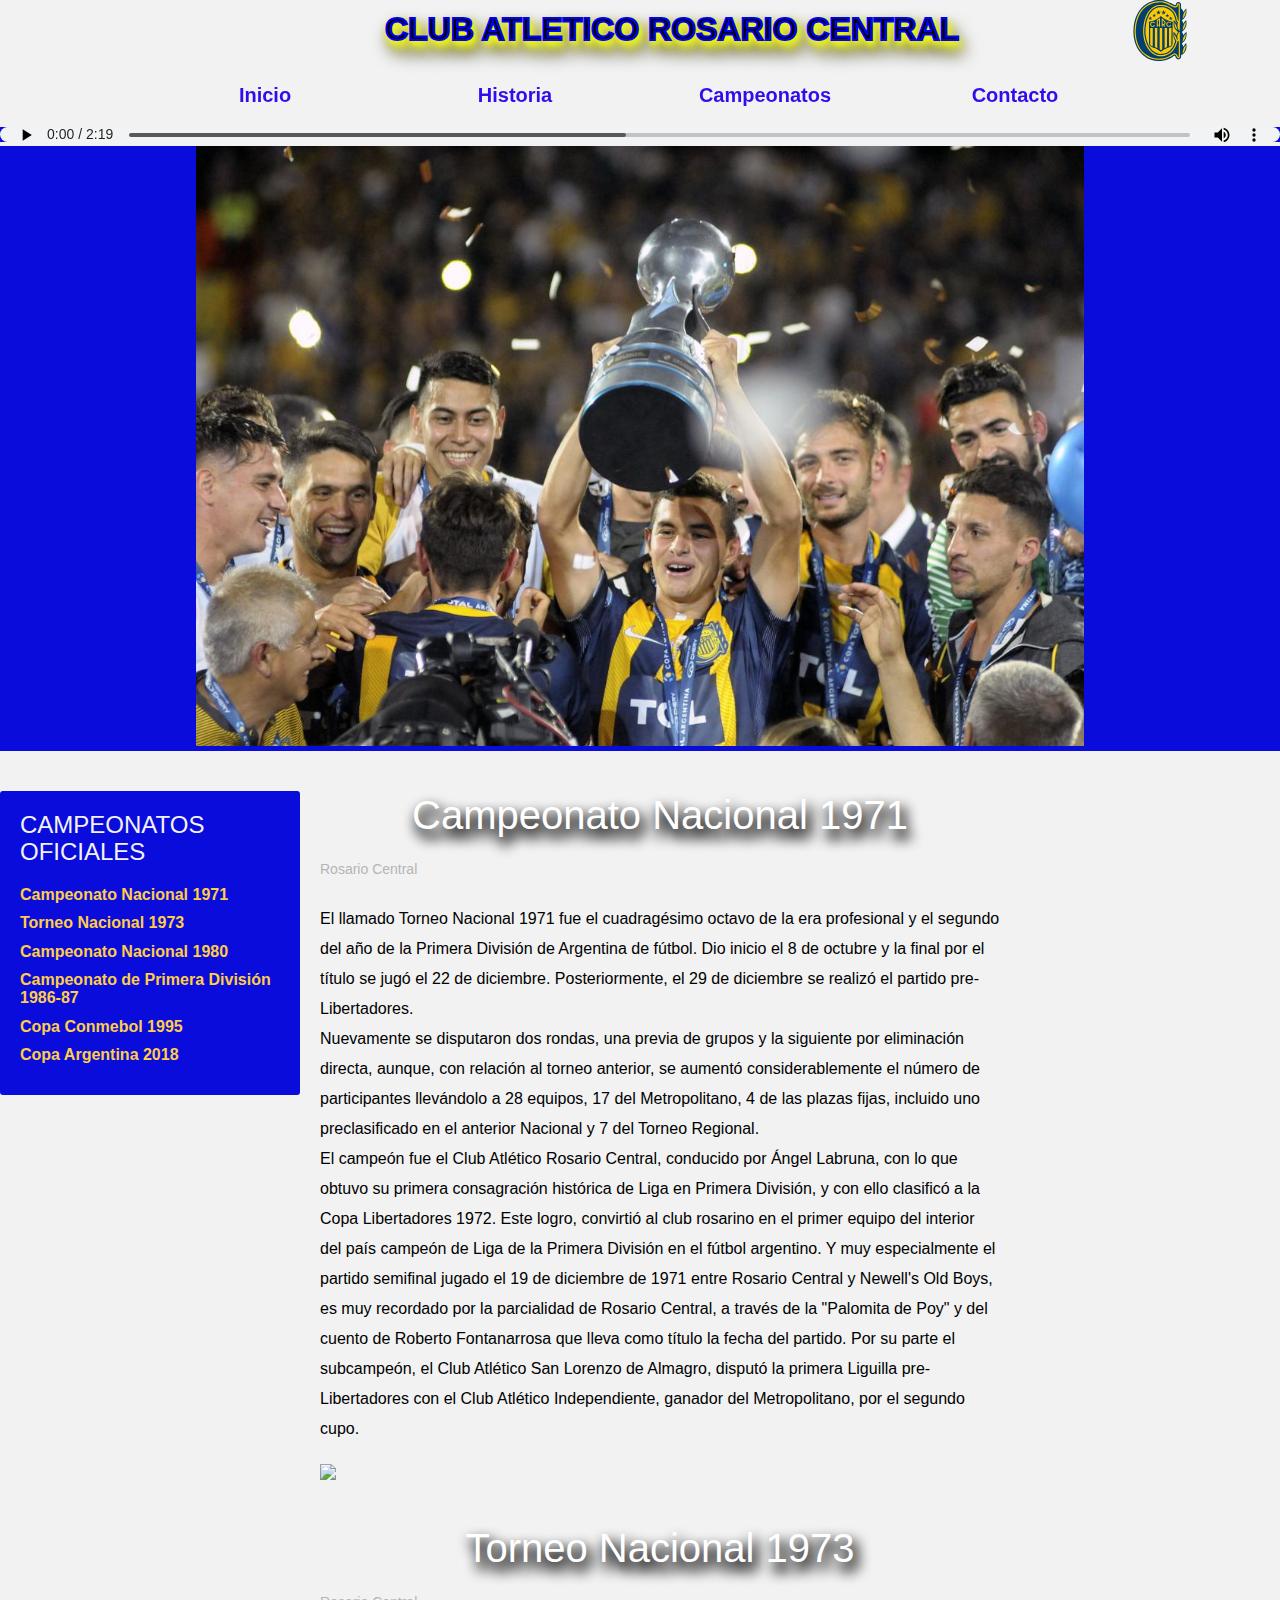
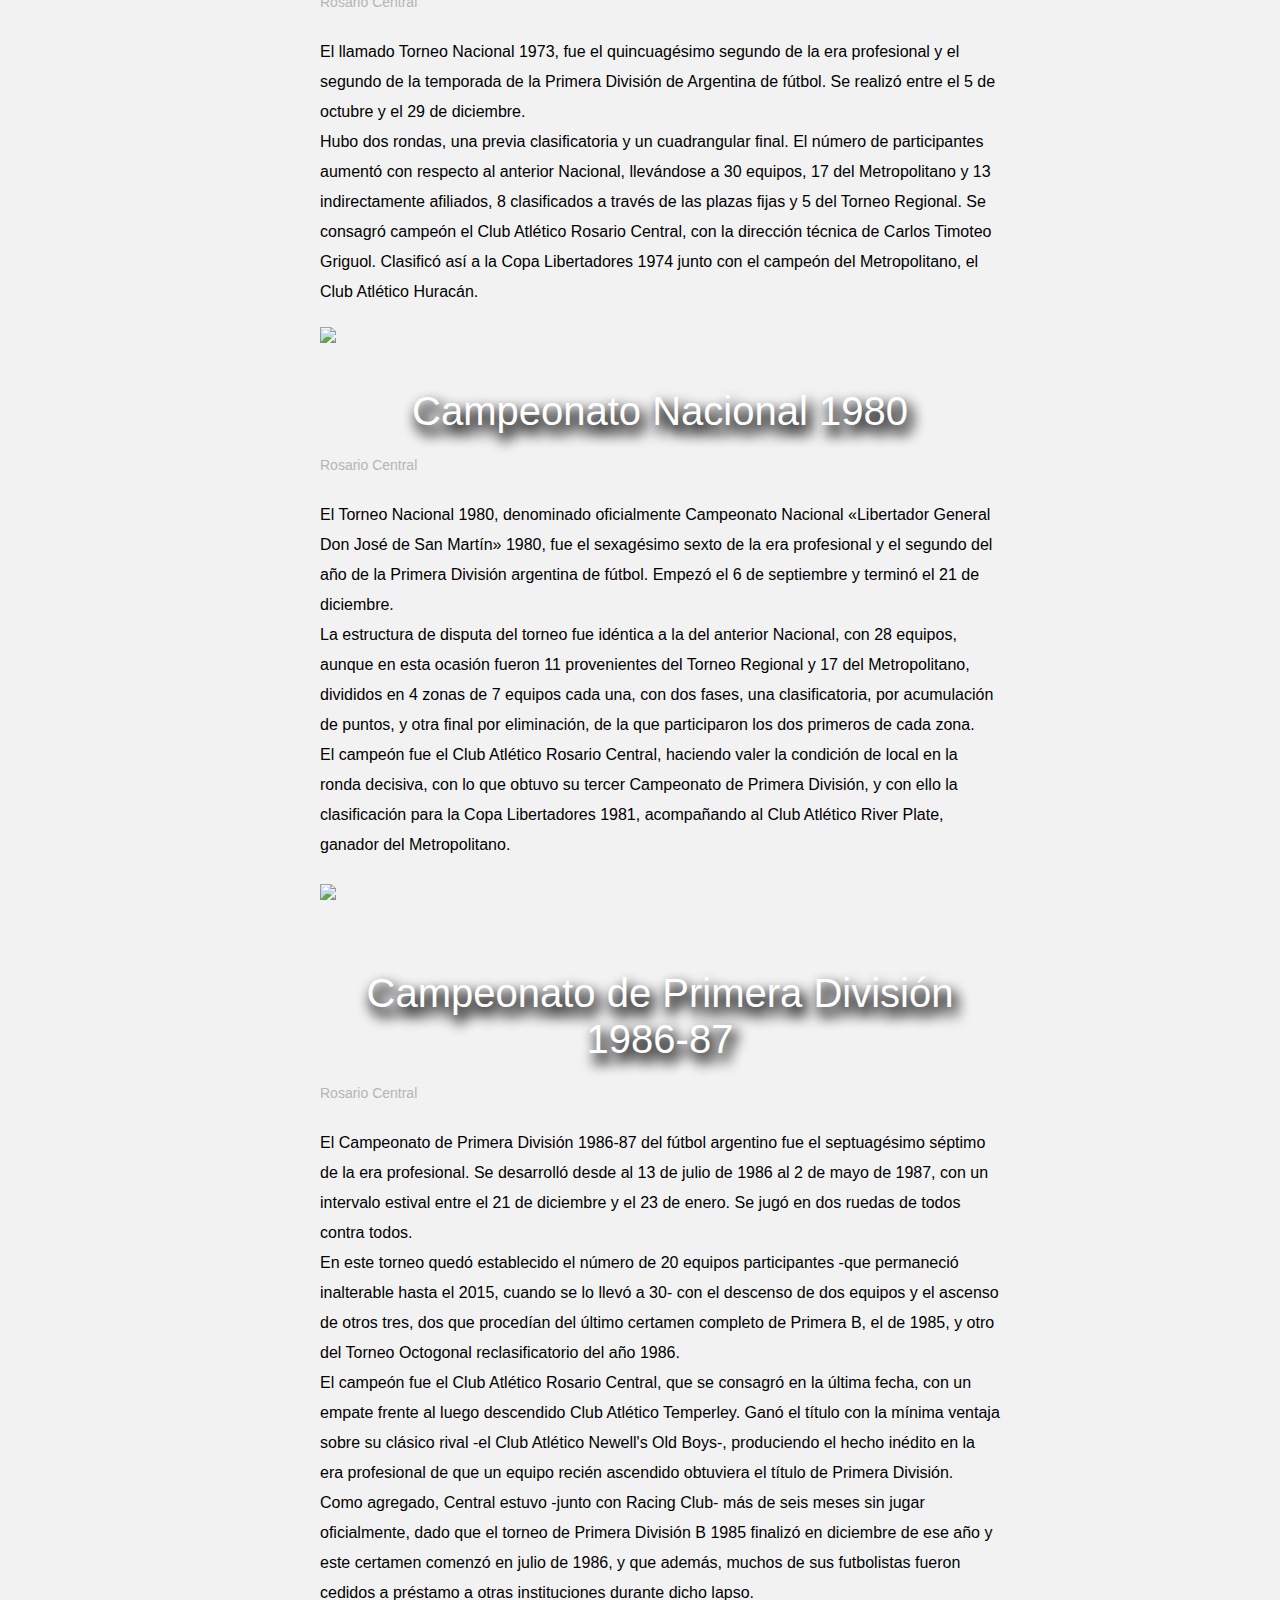
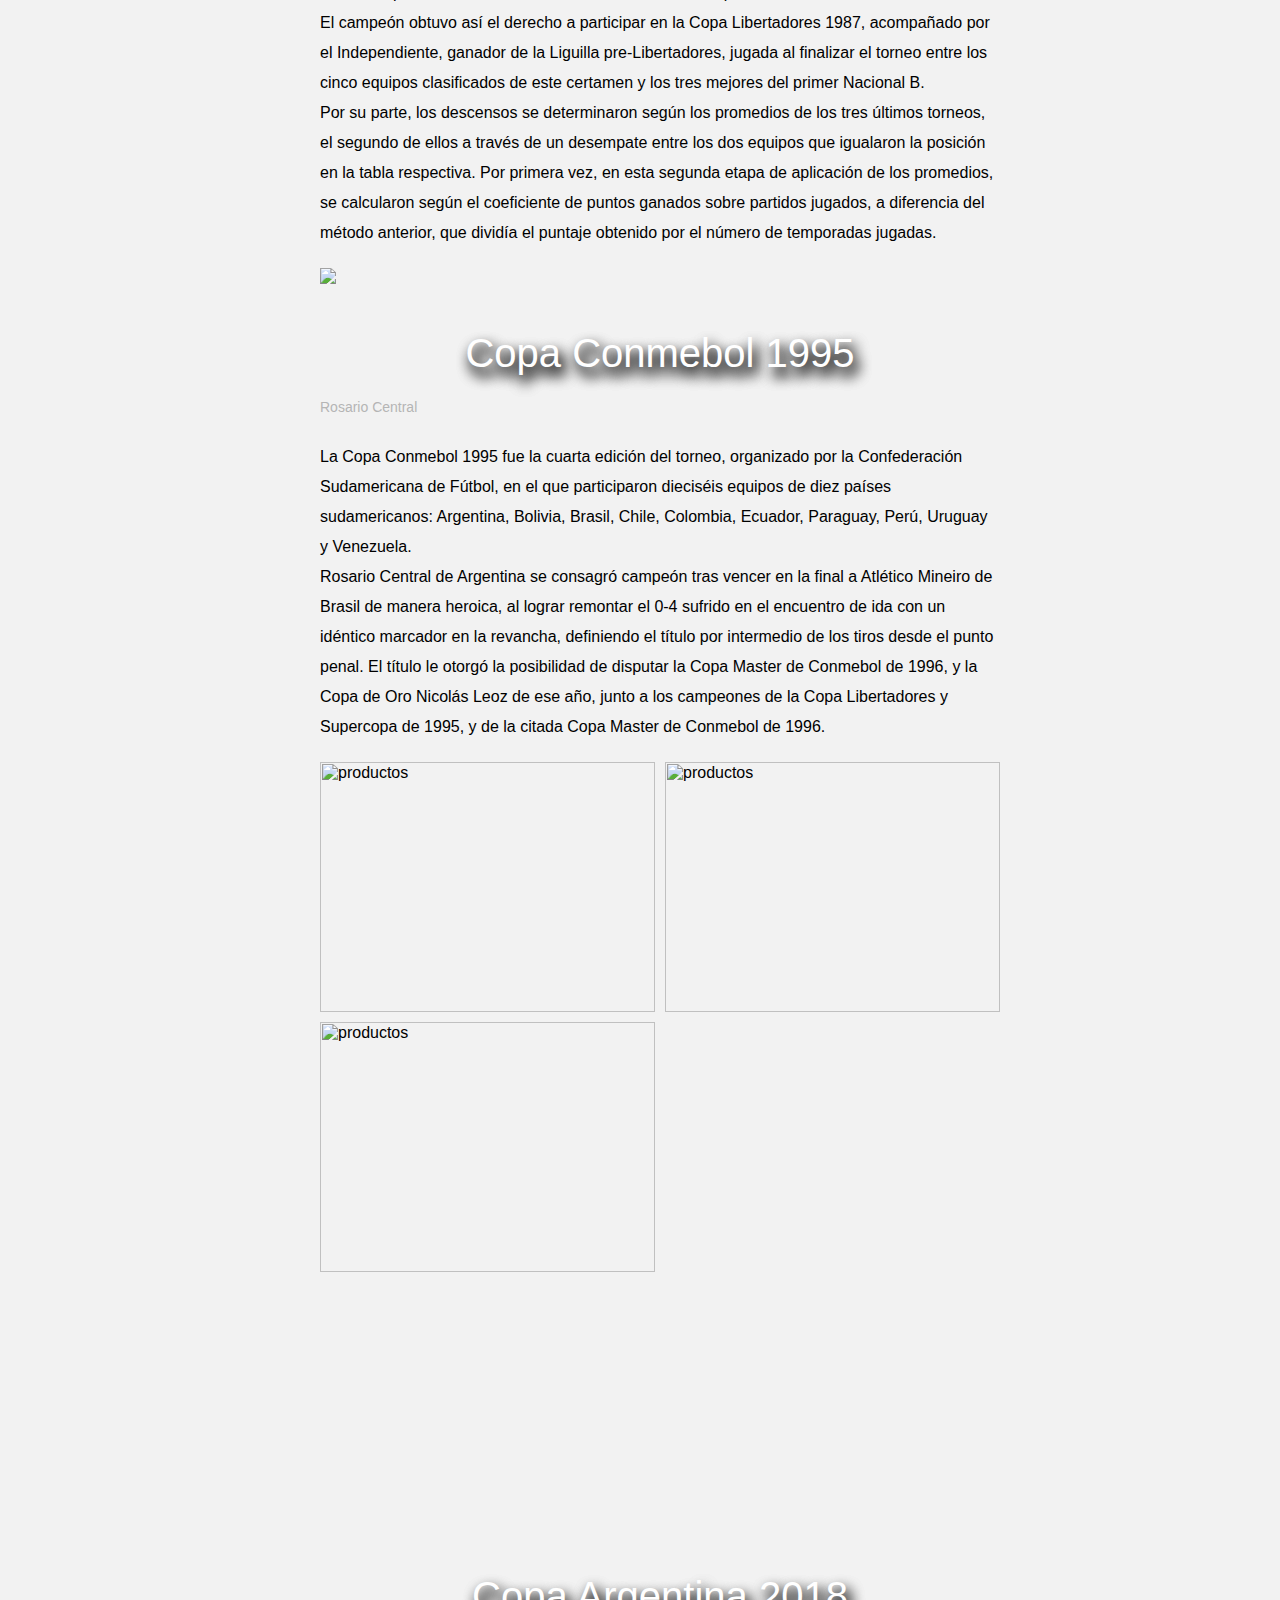
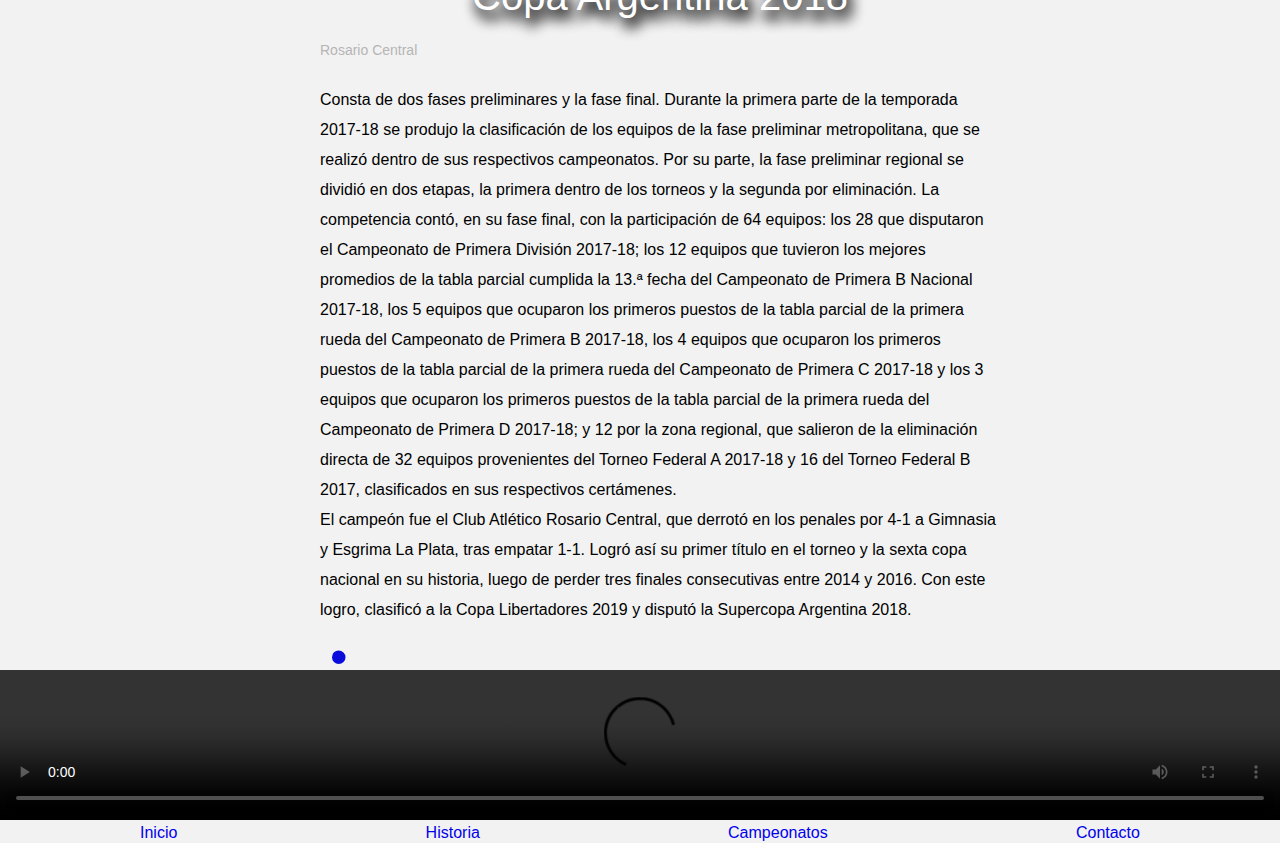
==== commit ec2b9425: "Update campeonatos.html" ====
--- a/campeonatos.html
+++ b/campeonatos.html
@@ -156,10 +156,9 @@
 	</div>
 	</main>
 	<footer>
-<div id="fb-root"></div>
-<script async defer crossorigin="anonymous" src="https://connect.facebook.net/es_LA/sdk.js#xfbml=1&version=v12.0" nonce="Ul6yF7pZ"></script>
-		<div class="fb-video" data-href="https://fb.watch/82cgkpPMTI/" data-width="500" data-show-text="false"><blockquote cite="https://es-la.facebook.com/elcanalla1889/videos/317520875518650/" class="fb-xfbml-parse-ignore"><a href="https://es-la.facebook.com/elcanalla1889/videos/317520875518650/">Central CAMPEÓN</a><p>No hay guerreros sin heridas. Y mira si nosotros sabemos de eso. En las buenas, en las malas y en las muy malas. Hoy se nos dio. ¡FESTEJE CAMPEÓN!</p>Publicado por <a href="https://www.facebook.com/elcanalla1889">El Canalla</a> en Viernes, 7 de diciembre de 2018</blockquote></div>
-		<nav class="navbar">
+		<div class="contenedor-imagen">
+			<video src="img/5.mp4" controls="" >video</video>
+		</div>
 				<div class="contenedor">
                     <a href="index.html">Inicio</a>
                     <a href="historia.html">Historia</a>
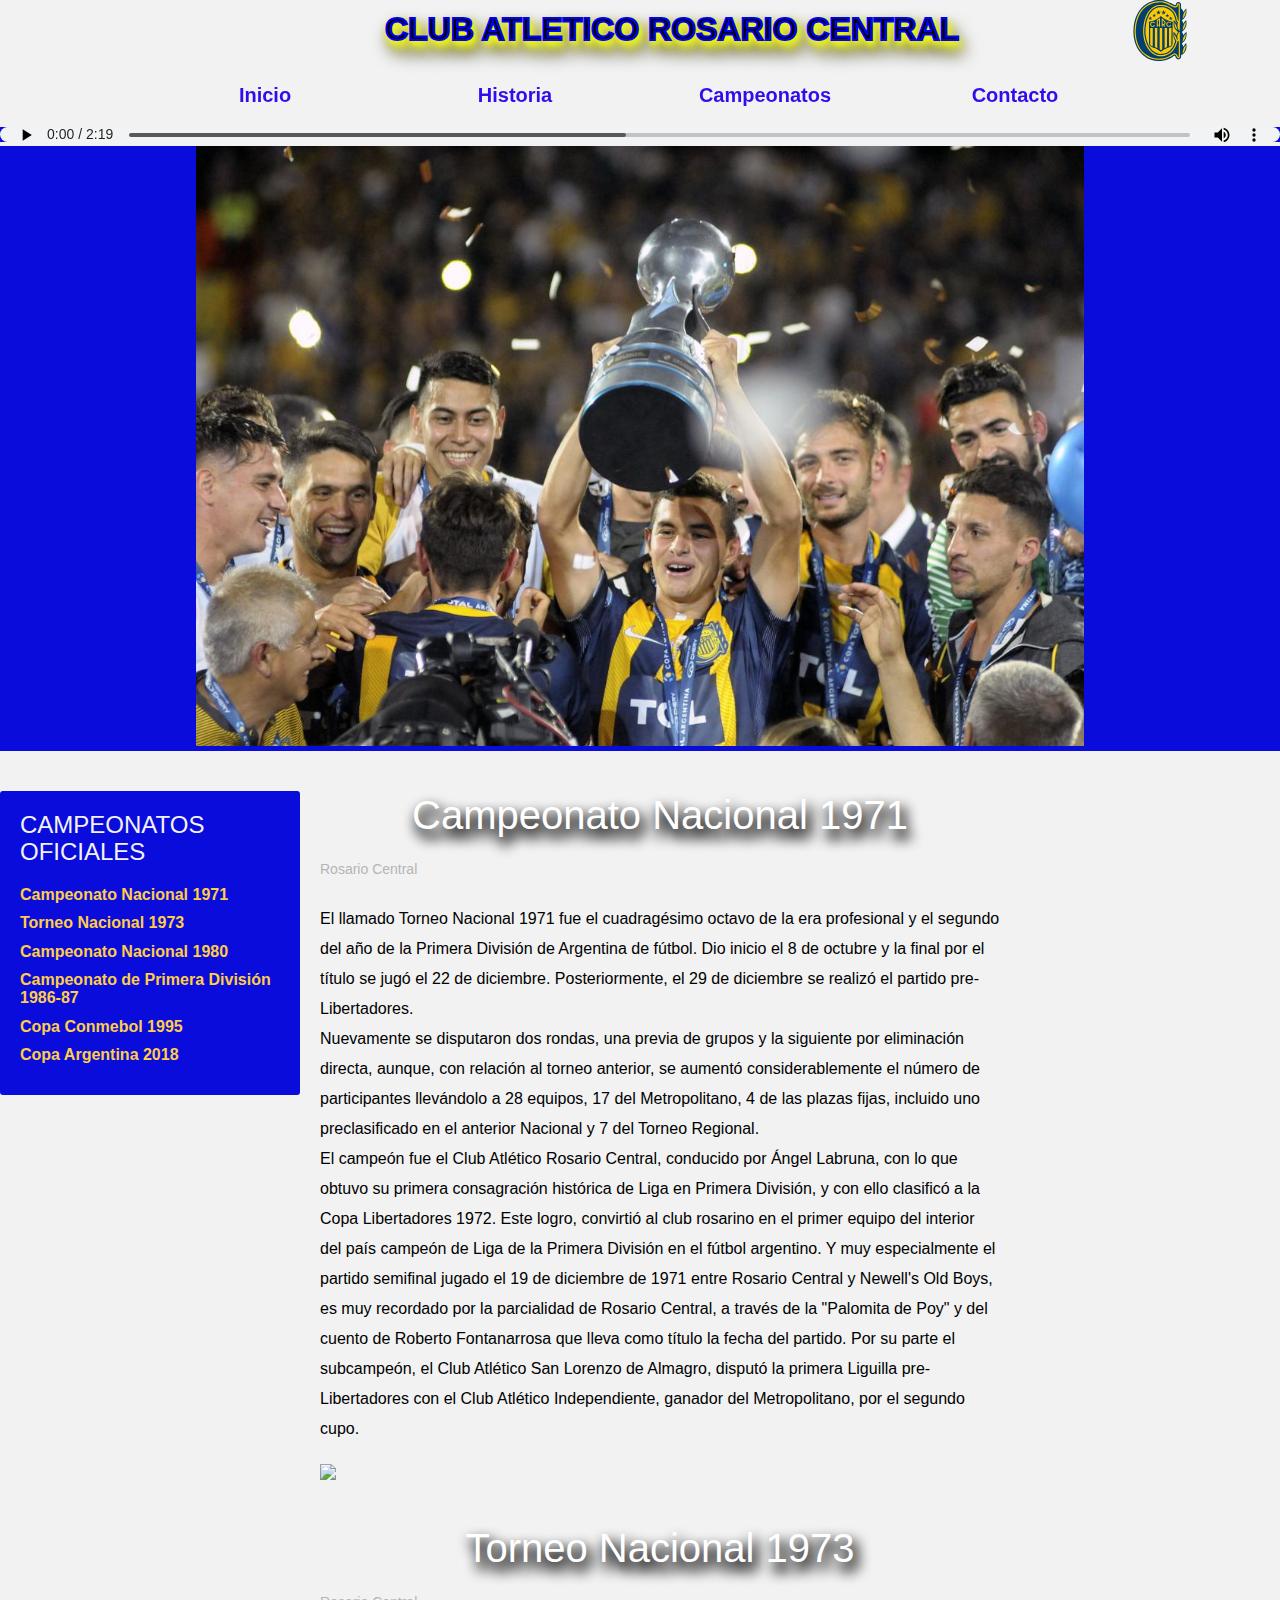
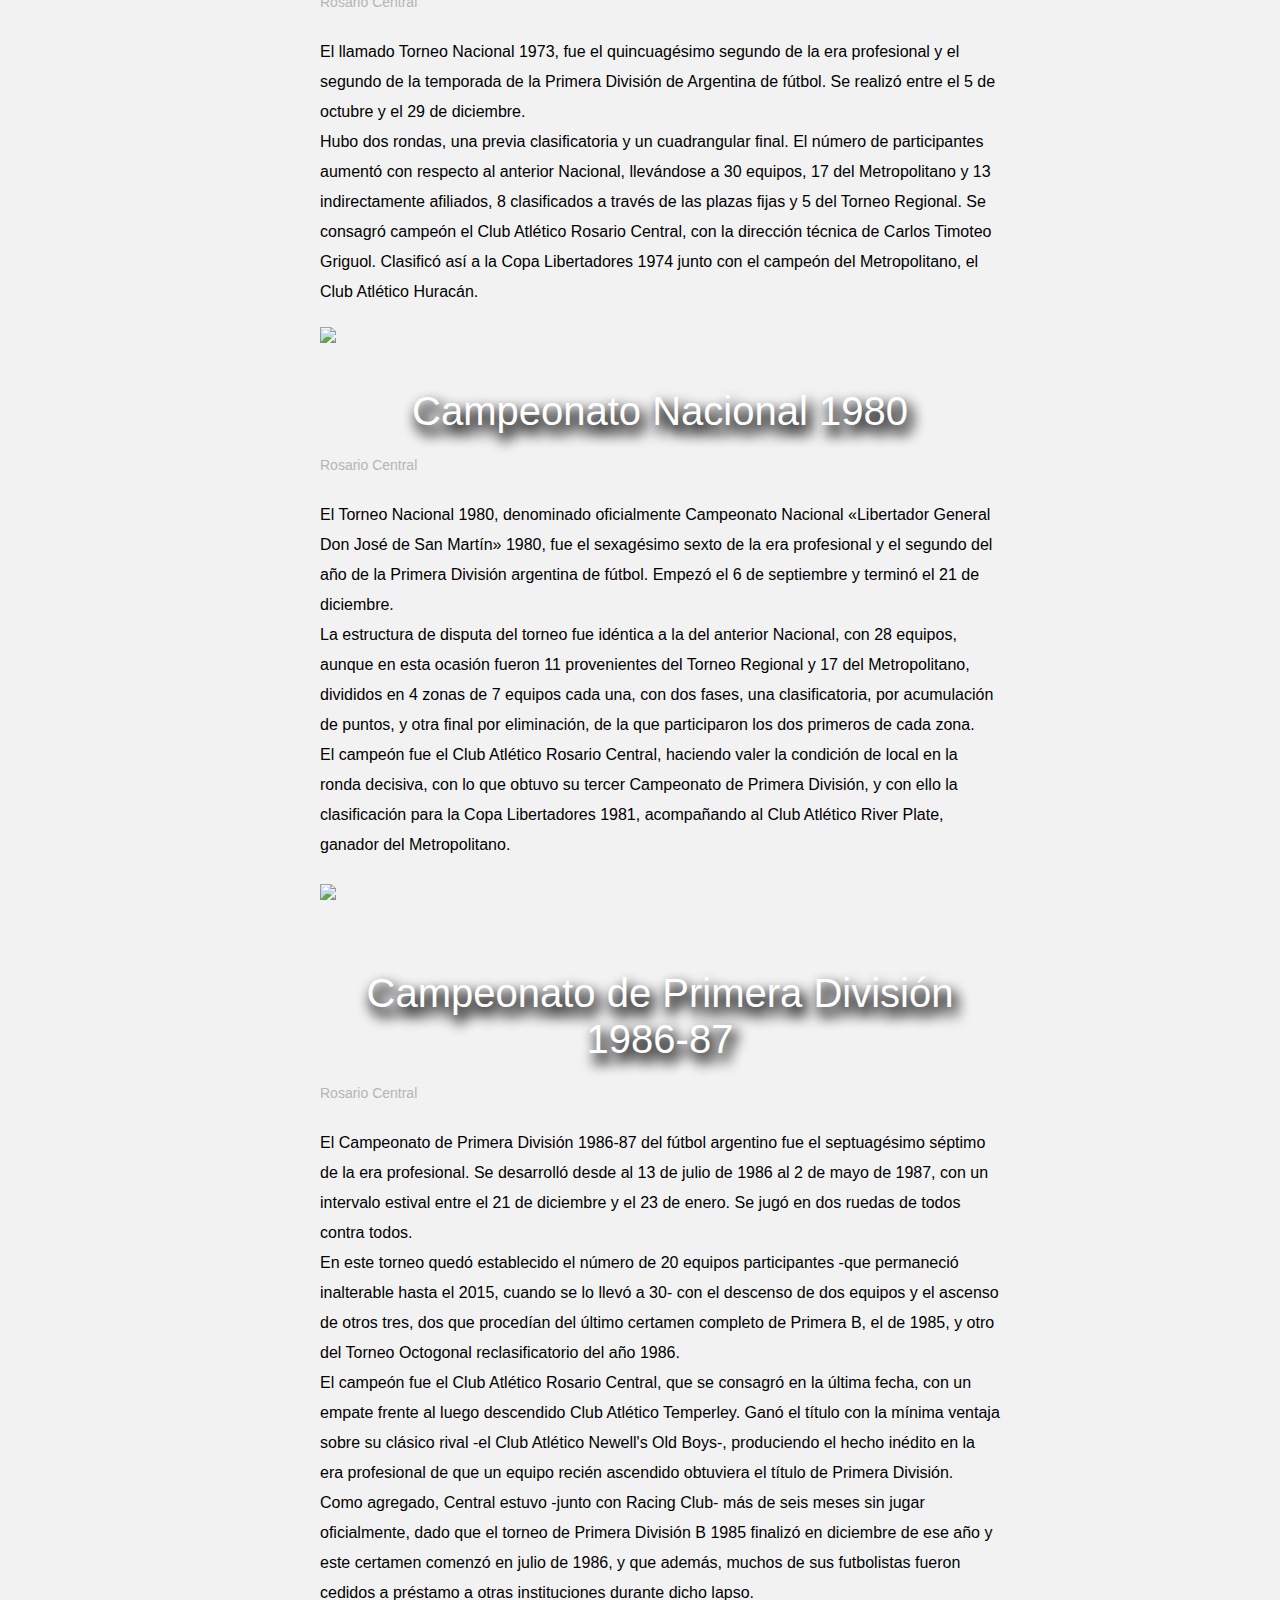
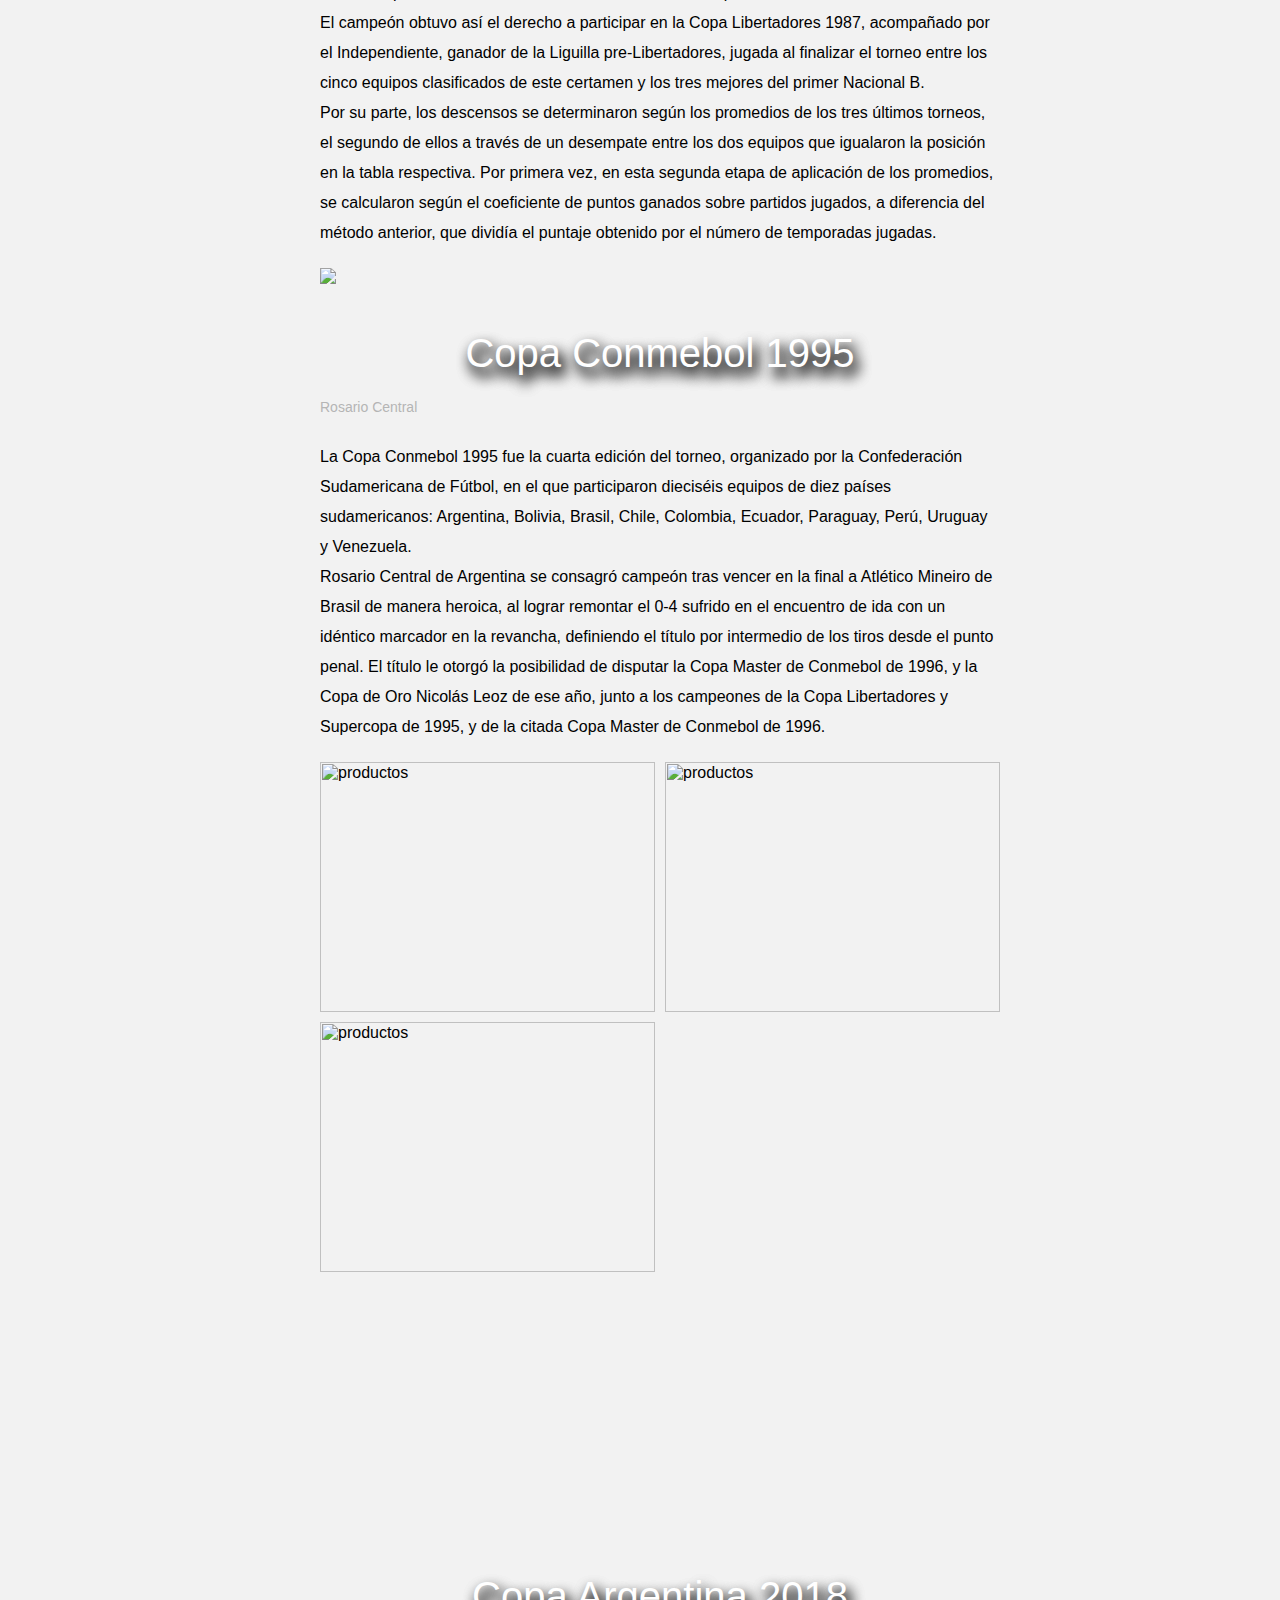
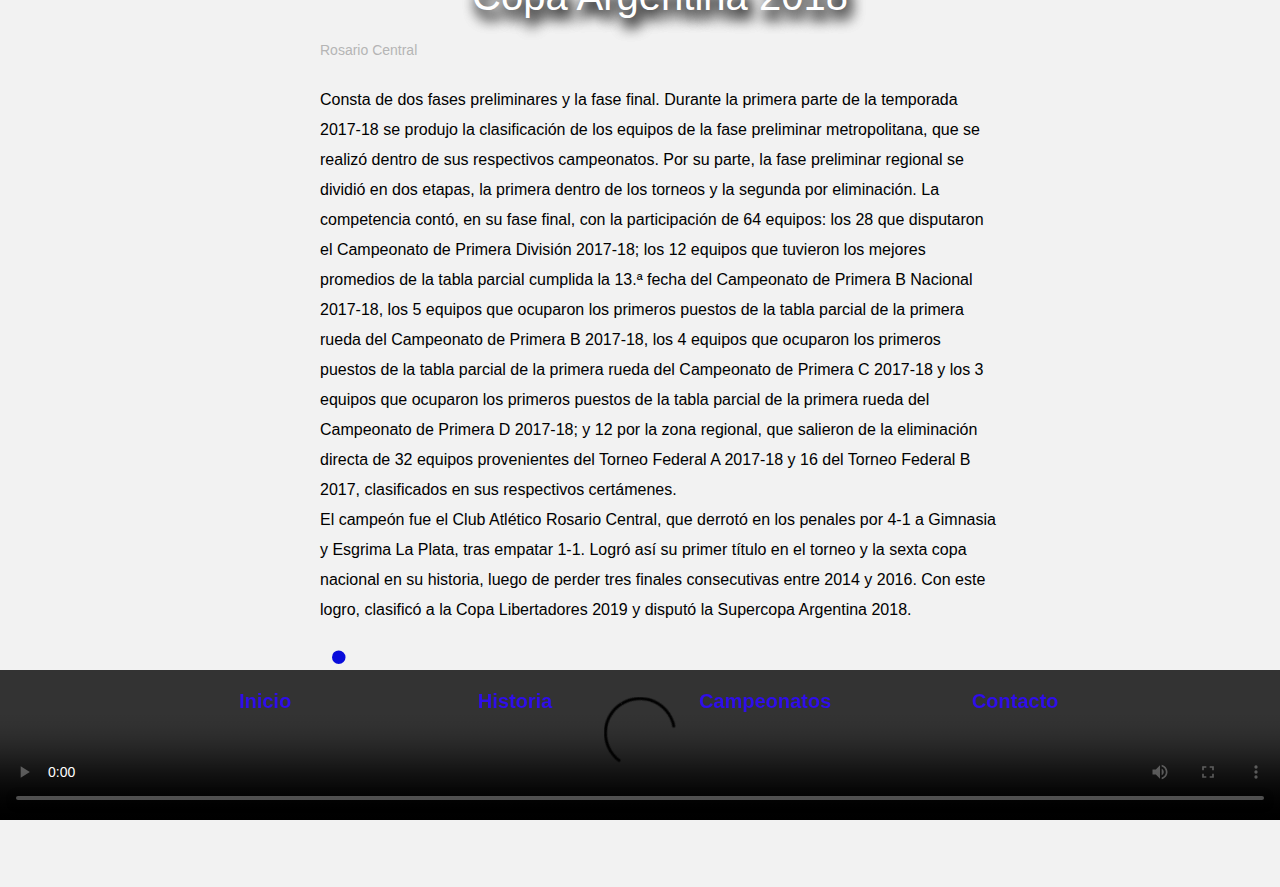
==== commit 7b7b9644: "Update campeonatos.html" ====
--- a/campeonatos.html
+++ b/campeonatos.html
@@ -159,6 +159,7 @@
 		<div class="contenedor-imagen">
 			<video src="img/5.mp4" controls="" >video</video>
 		</div>
+		<nav class="navbar">
 				<div class="contenedor">
                     <a href="index.html">Inicio</a>
                     <a href="historia.html">Historia</a>
@@ -168,6 +169,5 @@
 		</nav>
 	</footer>
 	<script src="https://cdnjs.cloudflare.com/ajax/libs/materialize/1.0.0/js/materialize.min.js"></script>
-	<script src="main.js"></script>
 </body>
 </html>
